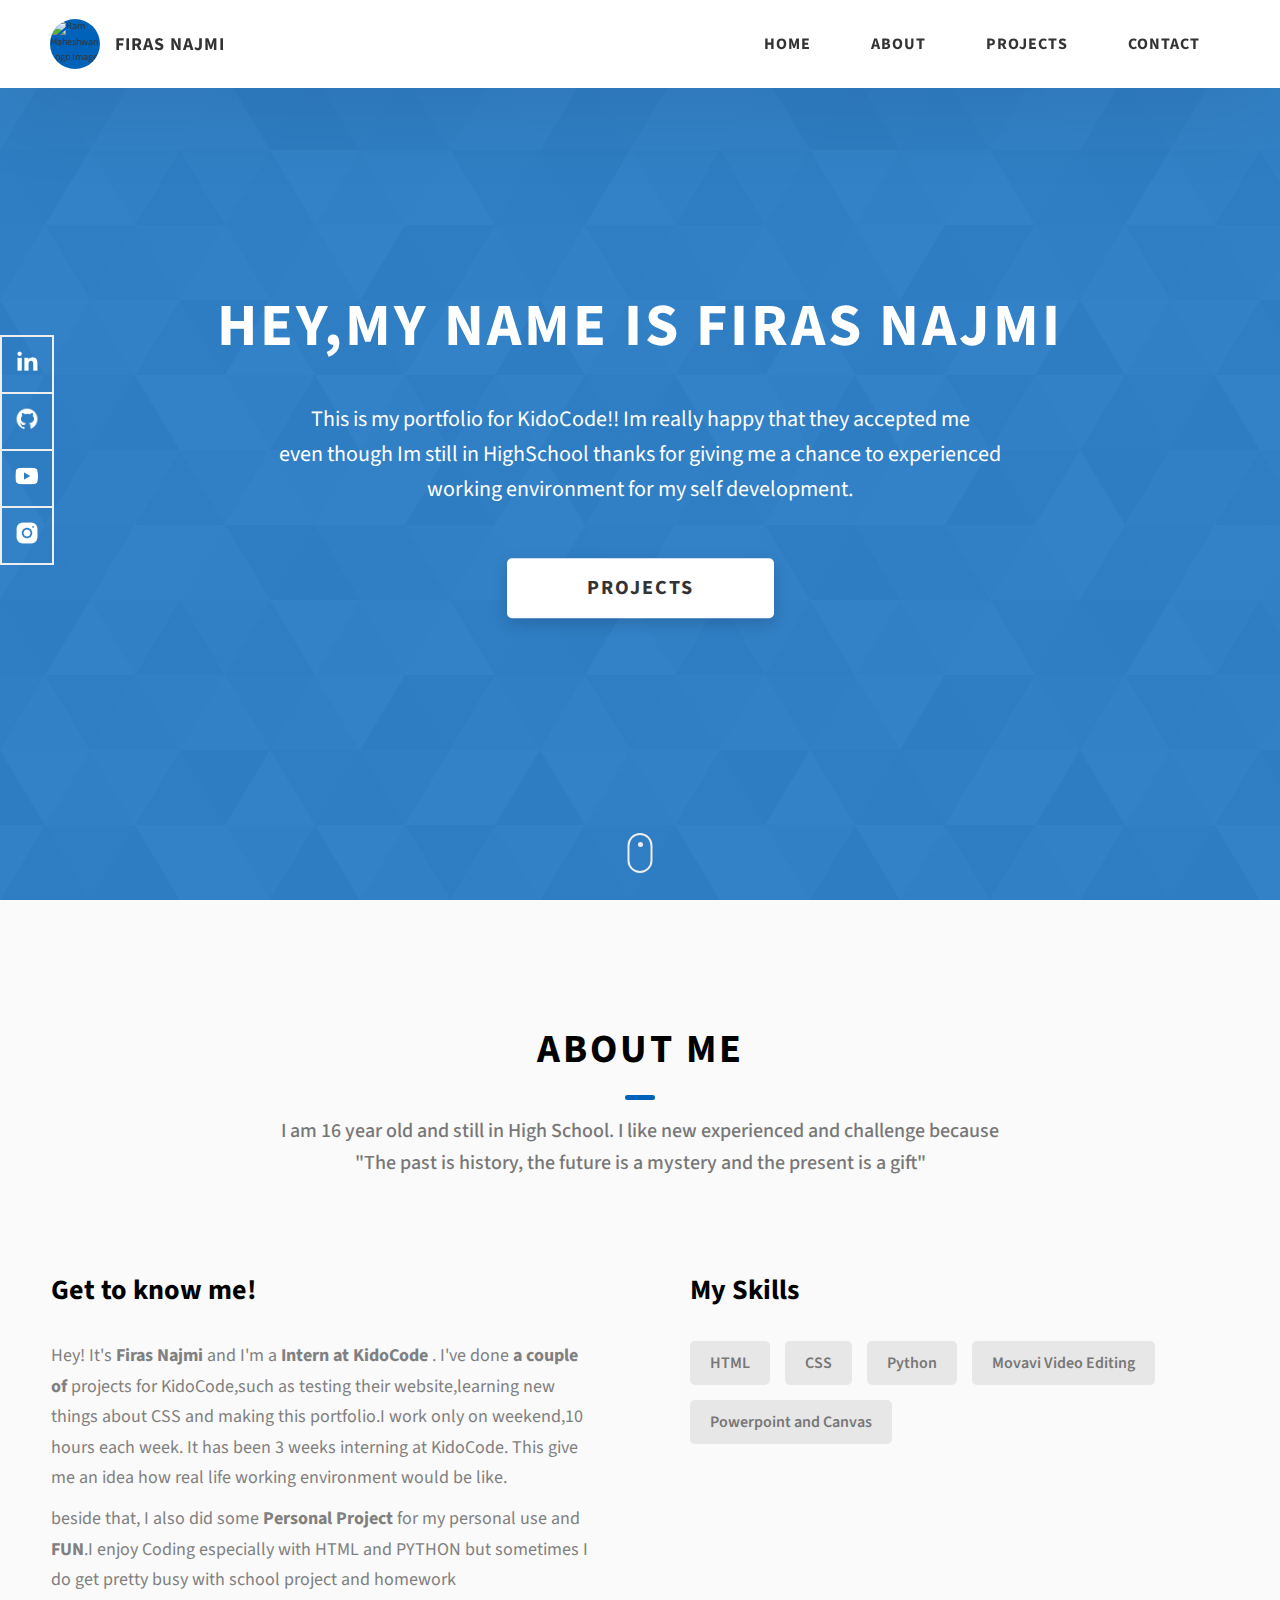
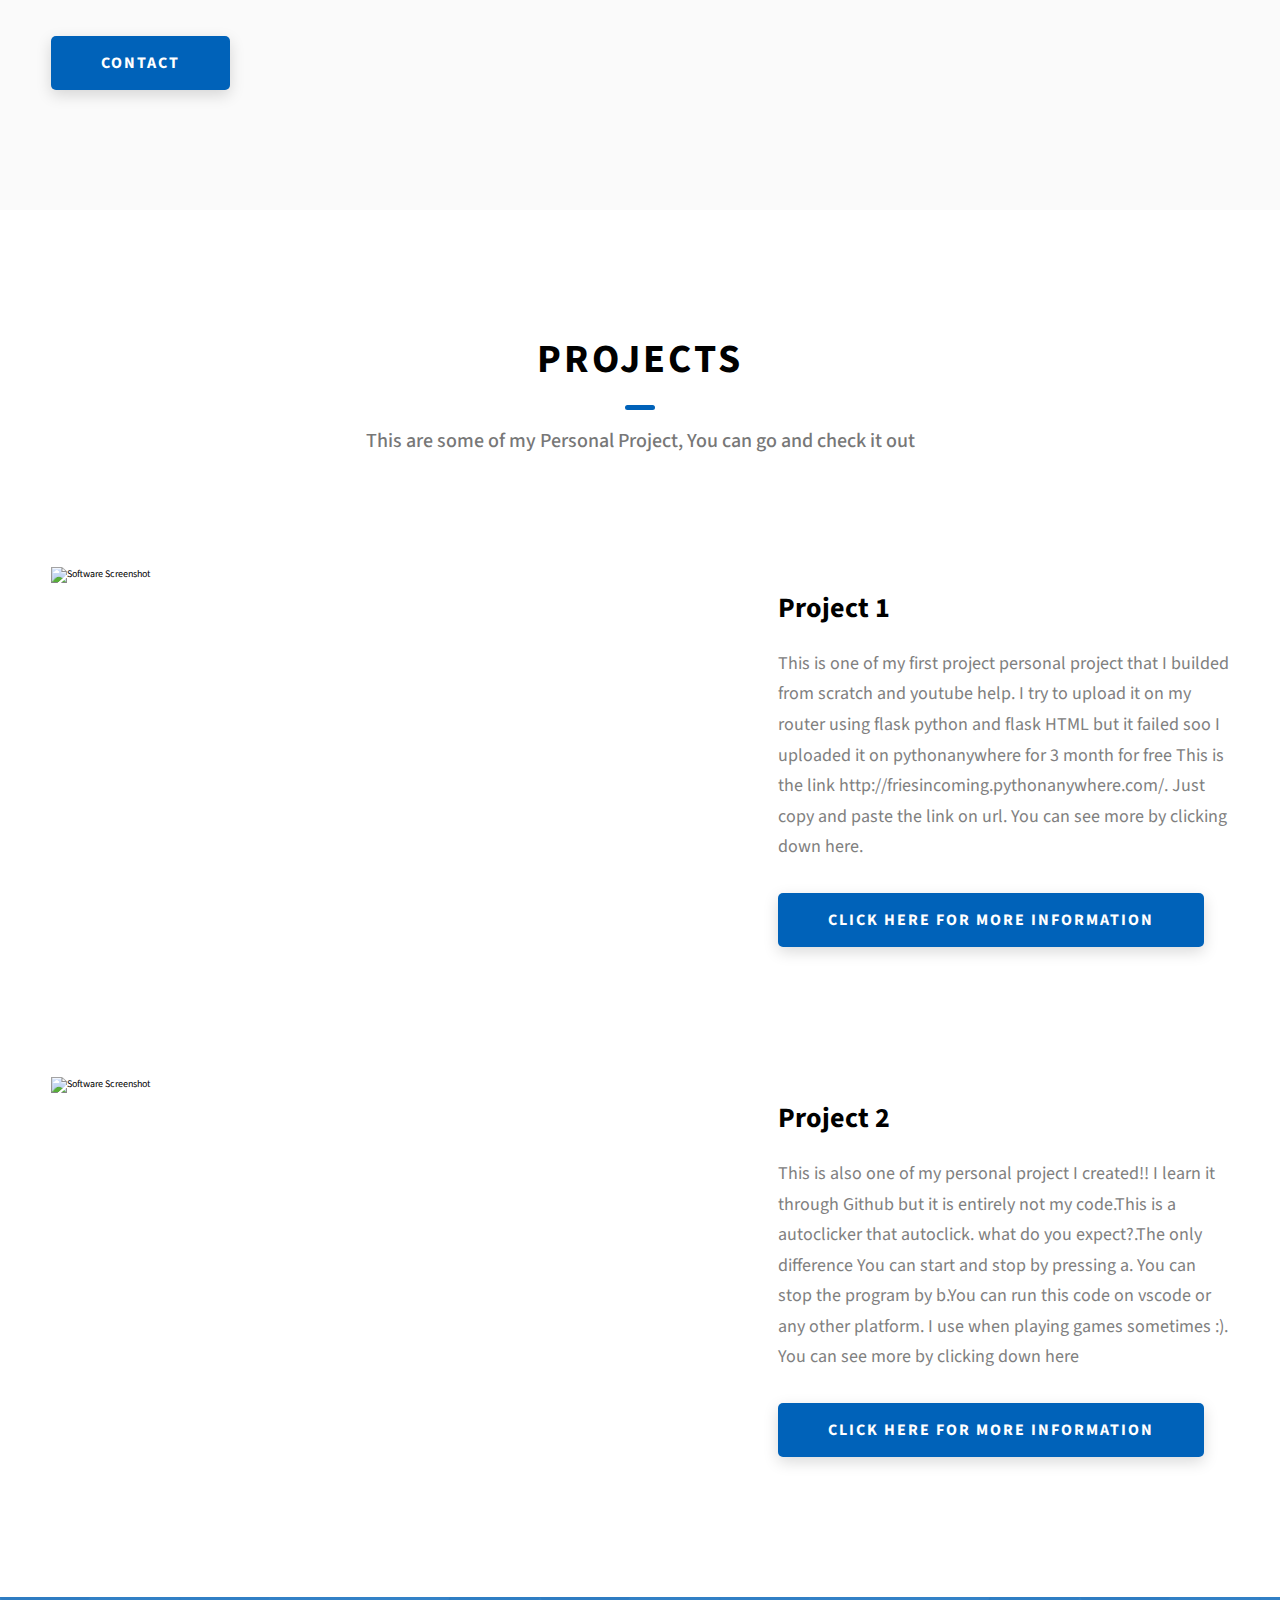
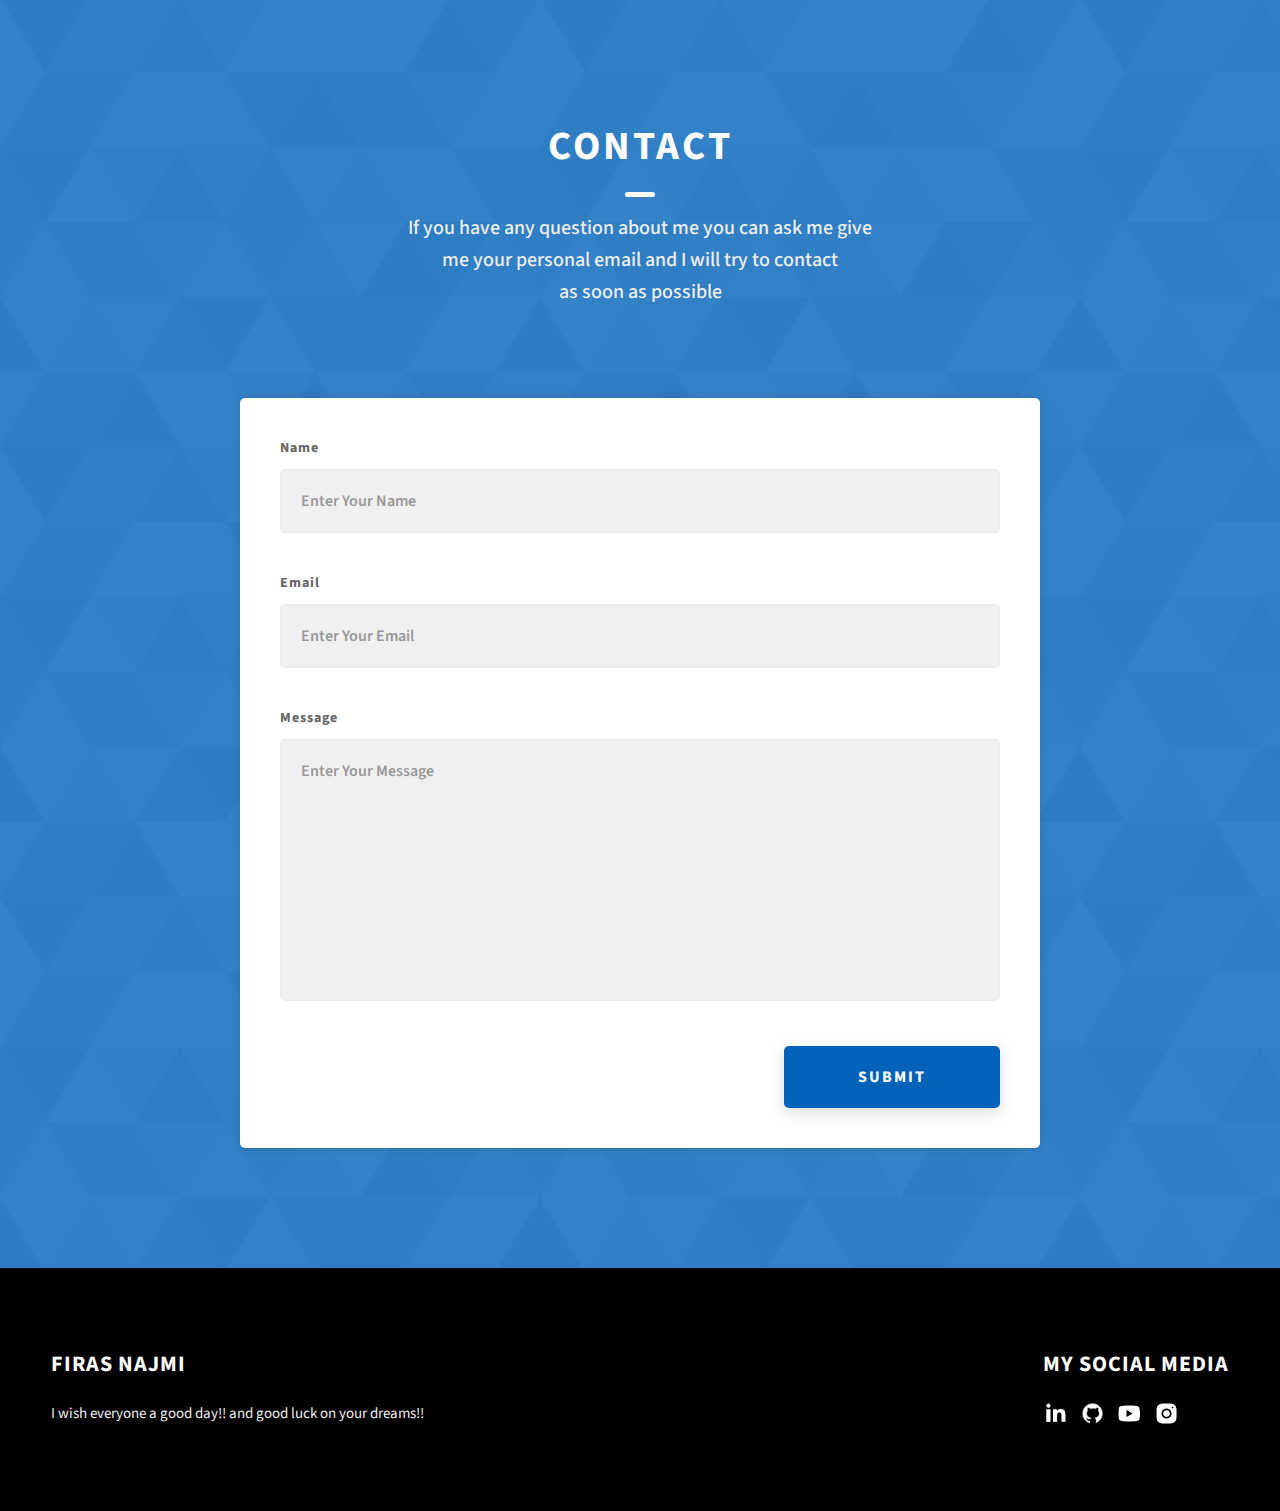
==== index.html @ e11fc333 "first commit" ====
<!DOCTYPE html>
<html lang="en">
  <head>
    <meta charset="UTF-8" />
    <meta name="viewport" content="width=device-width, initial-scale=1.0" />
    <meta http-equiv="X-UA-Compatible" content="ie=edge" />
    <title>Dopefolio</title>
    <meta name="description" content="Portfolio Template for Developer" />

    <link rel="stylesheet" href="css/style.css" />

    <link rel="preconnect" href="https://fonts.googleapis.com" />
    <link rel="preconnect" href="https://fonts.gstatic.com" crossorigin />
    <link
      href="https://fonts.googleapis.com/css2?family=Source+Sans+Pro:wght@400;600;700;900&display=swap"
      rel="stylesheet"
    />
  </head>
  <body>
    <header class="header">
      <div class="header__content">
        <div class="header__logo-container">
          <div class="header__logo-img-cont">
            <img
              src="../Dopefolio-main/assets/png/Firaspic2.png"
              alt="Ram Maheshwari Logo Image"
              class="header__logo-img" b
            />
          </div>
          <span class="header__logo-sub">Firas Najmi</span>
        </div>
        <div class="header__main">
          <ul class="header__links">
            <li class="header__link-wrapper">
              <a href="./index.html" class="header__link"> Home </a>
            </li>
            <li class="header__link-wrapper">
              <a href="./index.html#about" class="header__link">About </a>
            </li>
            <li class="header__link-wrapper">
              <a href="./index.html#projects" class="header__link">
                Projects
              </a>
            </li>
            <li class="header__link-wrapper">
              <a href="./index.html#contact" class="header__link"> Contact </a>
            </li>
          </ul>
          <div class="header__main-ham-menu-cont">
            <img
              src="./assets/svg/ham-menu.svg"
              alt="hamburger menu"
              class="header__main-ham-menu"
            />
            <img
              src="./assets/svg/ham-menu-close.svg"
              alt="hamburger menu close"
              class="header__main-ham-menu-close d-none"
            />
          </div>
        </div>
      </div>
      <div class="header__sm-menu">
        <div class="header__sm-menu-content">
          <ul class="header__sm-menu-links">
            <li class="header__sm-menu-link">
              <a href="./index.html"> Home </a>
            </li>

            <li class="header__sm-menu-link">
              <a href="./index.html#about"> About </a>
            </li>

            <li class="header__sm-menu-link">
              <a href="./index.html#projects"> Projects </a>
            </li>

            <li class="header__sm-menu-link">
              <a href="./index.html#contact"> Contact </a>
            </li>
          </ul>
        </div>
      </div>
    </header>
    <section class="home-hero">
      <div class="home-hero__content">
        <h1 class="heading-primary">Hey,My name is Firas Najmi</h1>
        <div class="home-hero__info">
          <p class="text-primary">
            This is my portfolio for KidoCode!! Im really happy that they accepted me<br/>
            even though Im still in HighSchool thanks for giving me a chance to experienced<br/>
            working environment for my self development.
          </p>
        </div>
        <div class="home-hero__cta">
          <a href="./#projects" class="btn btn--bg">Projects</a>
        </div>
      </div>
      <div class="home-hero__socials">
        <div class="home-hero__social">
          <a href="https://www.linkedin.com/in/firas-najmi-4436bb200/" class="home-hero__social-icon-link">
            <img
              src="./assets/png/linkedin-ico.png"
              alt="icon"
              class="home-hero__social-icon"
            />
          </a>
        </div>
        <div class="home-hero__social">
          <a href="https://github.com/Fries5600" class="home-hero__social-icon-link">
            <img
              src="./assets/png/github-ico.png"
              alt="icon"
              class="home-hero__social-icon"
            />
          </a>
        </div>
        <div class="home-hero__social">
          <a href="https://www.youtube.com/channel/UCbU7lHk0guaMp0ABy9E-Gpg" class="home-hero__social-icon-link">
            <img
              src=".\assets\png\yt-ico.png"
              alt="icon"
              class="home-hero__social-icon"
            />
          </a>
        </div>
        <div class="home-hero__social">
          <a
            href="https://www.instagram.com/fi_5750/"
            class="home-hero__social-icon-link home-hero__social-icon-link--bd-none">
            <img
              src="./assets/png/insta-ico.png"
              alt="icon"
              class="home-hero__social-icon"
            />
          </a>
        </div>
      </div>
      <div class="home-hero__mouse-scroll-cont">
        <div class="mouse"></div>
      </div>
    </section>
    <section id="about" class="about sec-pad">
      <div class="main-container">
        <h2 class="heading heading-sec heading-sec__mb-med">
          <span class="heading-sec__main">About Me</span>
          <span class="heading-sec__sub">
            I am 16 year old and still in High School. I like new experienced and challenge because<br/>
            "The past is history, the future is a mystery and the present is a gift"
          </span>
        </h2>
        <div class="about__content">
          <div class="about__content-main">
            <h3 class="about__content-title">Get to know me!</h3>
            <div class="about__content-details">
              <p class="about__content-details-para">
                Hey! It's
                <strong>Firas Najmi</strong>
                and I'm a <strong>Intern at KidoCode</strong> . I've done
                <strong> a couple of </strong>
                projects for KidoCode,such as testing their website,learning new things about CSS
                and making this portfolio.I work only on weekend,10 hours each week. It has been 
                3 weeks interning at KidoCode. This give me an idea how real life working environment
                would be like.
              </p>
              <p class="about__content-details-para">
                beside that, I also did some <strong>Personal Project</strong>
                for my personal use and <strong>FUN</strong>.I enjoy Coding especially with HTML and PYTHON
                but sometimes I do get pretty busy with school project and homework
              </p>
            </div>
            <a href="./#contact" class="btn btn--med btn--theme dynamicBgClr"
              >Contact</a
            >
          </div>
          <div class="about__content-skills">
            <h3 class="about__content-title">My Skills</h3>
            <div class="skills">
              <div class="skills__skill">HTML</div>
              <div class="skills__skill">CSS</div>
              <div class="skills__skill">Python</div>
              <div class="skills__skill">Movavi Video Editing</div>
              <div class="skills__skill">Powerpoint and Canvas</div>
            </div>
          </div>
        </div>
      </div>
    </section>
    <section id="projects" class="projects sec-pad">
      <div class="main-container">
        <h2 class="heading heading-sec heading-sec__mb-bg">
          <span class="heading-sec__main">Projects</span>
          <span class="heading-sec__sub">
            This are some of my Personal Project, You can go and check it out
          </span>
        </h2>

        <div class="projects__content">
          <div class="projects__row">
            <div class="projects1__row-img-cont">
              <img
                src="../Dopefolio-main/assets/jpeg/project2-mockup-example.jpeg"
                alt="Software Screenshot"
                class="projects__row-img"
                loading="lazy"
              />
            </div>
            <div class="projects__row-content">
              <h3 class="projects__row-content-title">Project 1</h3>
              <p class="projects__row-content-desc">
                This is one of my first project personal project that I builded from 
                scratch and youtube help. I try to upload it on my router using flask python
                and flask HTML but it failed soo I uploaded it on pythonanywhere for 3 month for free
                This is the link http://friesincoming.pythonanywhere.com/. Just copy and paste the link on url.
                You can see more by clicking down here.
              </p>
              <a
                href="../Dopefolio-main/templates/index2.html"
                class="btn btn--med btn--theme dynamicBgClr"
                target="_blank"
                >Click here for more information</a
              >
            </div>
          </div>
          <div class="projects__row">
            <div class="projects__row-img-cont">
              <img
                src="../Dopefolio-main/assets/jpeg/project3.jpeg"
                alt="Software Screenshot"
                class="projects__row-img"
                loading="lazy"
              />
            </div>
            <div class="projects__row-content">
              <h3 class="projects__row-content-title">Project 2</h3>
              <p class="projects__row-content-desc">
                This is also one of my personal project I created!! I learn it through Github 
                but it is entirely not my code.This is a autoclicker that autoclick.
                what do you expect?.The only difference You can start and stop by pressing a.
                You can stop the program by b.You can run this code on vscode or any other platform. 
                I use when playing games sometimes :). You can see more by clicking down here
              </p>
              <a
                href="../Dopefolio-main/templates/index4.html"
                class="btn btn--med btn--theme dynamicBgClr"
                target="_blank"
                >Click here for more information</a>
            </div>
          </div>
            </div>
          </div>
        </div>
      </div>
    </section>
    <section id="contact" class="contact sec-pad dynamicBg">
      <div class="main-container">
        <h2 class="heading heading-sec heading-sec__mb-med">
          <span class="heading-sec__main heading-sec__main--lt">Contact</span>
          <span class="heading-sec__sub heading-sec__sub--lt">
            If you have any question about me you can ask me give<br/>
            me your personal email and I will try to contact<br/>
            as soon as possible
          </span>
        </h2>
        <div class="contact__form-container">
          <form action="#" class="contact__form">
            <div class="contact__form-field">
              <label class="contact__form-label" for="name">Name</label>
              <input
                required
                placeholder="Enter Your Name"
                type="text"
                class="contact__form-input"
                name="name"
                id="name"
              />
            </div>
            <div class="contact__form-field">
              <label class="contact__form-label" for="email">Email</label>
              <input
                required
                placeholder="Enter Your Email"
                type="text"
                class="contact__form-input"
                name="email"
                id="email"
              />
            </div>
            <div class="contact__form-field">
              <label class="contact__form-label" for="message">Message</label>
              <textarea
                required
                cols="30"
                rows="10"
                class="contact__form-input"
                placeholder="Enter Your Message"
                name="message"
                id="message"
              ></textarea>
            </div>
            <button type="submit" class="btn btn--theme contact__btn">
              Submit
            </button>
          </form>
        </div>
      </div>
    </section>
    <footer class="main-footer">
      <div class="main-container">
        <div class="main-footer__upper">
          <div class="main-footer__row main-footer__row-1">
            <h2 class="heading heading-sm main-footer__heading-sm">
              <span>My Social Media</span>
            </h2>
            <div class="main-footer__social-cont">
              <a target="_blank" rel="noreferrer" href="https://www.linkedin.com/in/firas-najmi-4436bb200/">
                <img
                  class="main-footer__icon"
                  src="./assets/png/linkedin-ico.png"
                  alt="icon"
                />
              </a>
              <a target="_blank" rel="noreferrer" href="https://github.com/Fries5600">
                <img
                  class="main-footer__icon"
                  src="./assets/png/github-ico.png"
                  alt="icon"
                />
              </a>
              <a target="_blank" rel="noreferrer" href="https://www.youtube.com/channel/UCbU7lHk0guaMp0ABy9E-Gpg">
                <img
                  class="main-footer__icon"
                  src="./assets/png/yt-ico.png"
                  alt="icon"
                />
              </a>
              <a target="_blank" rel="noreferrer" href="https://www.instagram.com/fi_5750/">
                <img
                  class="main-footer__icon main-footer__icon--mr-none"
                  src="./assets/png/insta-ico.png"
                  alt="icon"
                />
              </a>
            </div>
          </div>
          <div class="main-footer__row main-footer__row-2">
            <h4 class="heading heading-sm text-lt">Firas Najmi</h4>
            <p class="main-footer__short-desc">
              I wish everyone a good day!! and good luck on your dreams!!
            </p>
          </div>
        </div>
      </div>
    </footer>
    <script src="./index.js"></script>
  </body>
</html>
---- css/style.css ----
/*
0 - 600px:      Phone
600 - 900px:    Tablet portrait
900 - 1200px:   Tablet landscape
[1200 - 1800] is where our normal styles apply
1800px + :      Big desktop
$breakpoint arguement choices:
- phone
- tab-port
- tab-land
- big-desktop

Inside media queries 1em is always 16px i.e 1em = 16px at every screen size only inside media queries
*/
*,
*::after,
*::before {
  margin: 0;
  padding: 0;
  box-sizing: inherit;
  font-family: inherit; }

html {
  font-size: 62.5%;
  scroll-behavior: smooth; }
  @media only screen and (max-width: 75em) {
    html {
      font-size: 59%; } }
  @media only screen and (max-width: 56.25em) {
    html {
      font-size: 56%; } }
  @media only screen and (min-width: 112.5em) {
    html {
      font-size: 65%; } }

body {
  box-sizing: border-box;
  position: relative;
  line-height: 1.5;
  font-family: sans-serif;
  overflow-x: hidden;
  overflow-y: scroll;
  font-family: 'Source Sans Pro', sans-serif; }

a {
  text-decoration: none;
  color: inherit; }

li {
  list-style: none; }

input:focus,
button:focus,
a:focus,
textarea:focus {
  outline: none; }

button {
  border: none;
  cursor: pointer; }

textarea {
  resize: none; }

.heading-primary {
  font-size: 6rem;
  text-transform: uppercase;
  letter-spacing: 3px;
  text-align: center; }
  @media only screen and (max-width: 37.5em) {
    .heading-primary {
      font-size: 4.5rem; } }

.heading-sec__mb-bg {
  margin-bottom: 11rem; }
  @media only screen and (max-width: 56.25em) {
    .heading-sec__mb-bg {
      margin-bottom: 8rem; } }

.heading-sec__mb-med {
  margin-bottom: 9rem; }
  @media only screen and (max-width: 56.25em) {
    .heading-sec__mb-med {
      margin-bottom: 8rem; } }

.heading-sec__main {
  display: block;
  font-size: 4rem;
  text-transform: uppercase;
  letter-spacing: 1px;
  letter-spacing: 3px;
  text-align: center;
  margin-bottom: 3.5rem;
  position: relative; }
  .heading-sec__main--lt {
    color: #fff; }
    .heading-sec__main--lt::after {
      content: '';
      background: #fff !important; }
  .heading-sec__main::after {
    content: '';
    position: absolute;
    top: calc(100% + 1.5rem);
    height: 5px;
    width: 3rem;
    background: #0062b9;
    left: 50%;
    transform: translateX(-50%);
    border-radius: 5px; }
    @media only screen and (max-width: 37.5em) {
      .heading-sec__main::after {
        top: calc(100% + 1.2rem); } }

.heading-sec__sub {
  display: block;
  text-align: center;
  color: #777;
  font-size: 2rem;
  font-weight: 500;
  max-width: 80rem;
  margin: auto;
  line-height: 1.6; }
  @media only screen and (max-width: 37.5em) {
    .heading-sec__sub {
      font-size: 1.8rem; } }
  .heading-sec__sub--lt {
    color: #eee; }

.heading-sm {
  font-size: 2.2rem;
  text-transform: uppercase;
  letter-spacing: 1px; }

.main-container {
  max-width: 120rem;
  margin: auto;
  width: 92%; }

.btn {
  background: #fff;
  color: #333;
  text-transform: uppercase;
  letter-spacing: 2px;
  display: inline-block;
  font-weight: 700;
  border-radius: 5px;
  box-shadow: 0 5px 15px 0 rgba(0, 0, 0, 0.15);
  transition: transform .3s; }
  .btn:hover {
    transform: translateY(-3px); }
  .btn--bg {
    padding: 1.5rem 8rem;
    font-size: 2rem; }
  .btn--med {
    padding: 1.5rem 5rem;
    font-size: 1.6rem; }
  .btn--theme {
    background: #0062b9;
    color: #fff; }
  .btn--theme-inv {
    color: #0062b9;
    background: #fff;
    border: 2px solid #0062b9;
    box-shadow: none;
    padding: calc(1.5rem - 2px) calc(5rem - 2px); }

.sec-pad {
  padding: 12rem 0; }
  @media only screen and (max-width: 56.25em) {
    .sec-pad {
      padding: 8rem 0; } }

.text-primary {
  color: #fff;
  font-size: 2.2rem;
  text-align: center;
  width: 100%;
  line-height: 1.6; }
  @media only screen and (max-width: 37.5em) {
    .text-primary {
      font-size: 2rem; } }

.d-none {
  display: none; }

.home-hero {
  color: #fff;
  background: linear-gradient(to right, rgba(0, 98, 185, 0.8), rgba(0, 98, 185, 0.8)), url(../../assets/svg/common-bg.svg);
  background-position: center;
  height: 100vh;
  min-height: 80rem;
  max-height: 120rem;
  position: relative; }
  @media only screen and (max-width: 37.5em) {
    .home-hero {
      height: unset;
      min-height: unset; } }
  .home-hero__socials {
    position: absolute;
    top: 50%;
    border: 2px solid #eee;
    border-left: 2px solid #eee;
    transform: translateY(-50%); }
    @media only screen and (max-width: 56.25em) {
      .home-hero__socials {
        display: none; } }
  .home-hero__mouse-scroll-cont {
    position: absolute;
    bottom: 3%;
    left: 50%;
    transform: translateX(-50%); }
    @media only screen and (max-width: 37.5em) {
      .home-hero__mouse-scroll-cont {
        display: none; } }
  .home-hero__social {
    width: 5rem; }
  .home-hero__social-icon-link {
    width: 100%;
    display: block;
    padding: 1.2rem;
    border-bottom: 2px solid #eee;
    transition: background .3s; }
    .home-hero__social-icon-link:hover {
      background: rgba(255, 255, 255, 0.1); }
    .home-hero__social-icon-link--bd-none {
      border-bottom: 0; }
  .home-hero__social-icon {
    width: 100%; }
  .home-hero__content {
    position: absolute;
    top: 50%;
    left: 50%;
    transform: translate(-50%, -50%);
    max-width: 90rem;
    width: 92%; }
    @media only screen and (max-width: 37.5em) {
      .home-hero__content {
        padding: 19rem 0 13rem 0;
        margin: auto;
        position: static;
        transform: translate(0, 0); } }
  .home-hero__info {
    margin: 3rem auto 0 auto;
    max-width: 80rem; }
  .home-hero__cta {
    margin-top: 5rem;
    text-align: center; }

.about {
  background: #fafafa; }
  .about__content {
    display: grid;
    grid-template-columns: 1fr 1fr;
    grid-gap: 10rem; }
    @media only screen and (max-width: 56.25em) {
      .about__content {
        grid-template-columns: 1fr;
        grid-gap: 8rem; } }
    .about__content-title {
      font-weight: 700;
      font-size: 2.8rem;
      margin-bottom: 3rem; }
      @media only screen and (max-width: 37.5em) {
        .about__content-title {
          font-size: 2.4rem; } }
    .about__content-details-para {
      font-size: 1.8rem;
      color: grey;
      max-width: 60rem;
      line-height: 1.7;
      margin-bottom: 1rem; }
      .about__content-details-para--hl {
        font-weight: 700;
        margin: 0 3px; }
      .about__content-details-para:last-child {
        margin-bottom: 4rem; }

.projects__row {
  display: grid;
  grid-template-columns: 1.5fr 1fr;
  grid-gap: 5rem;
  margin-bottom: 11rem; }
  @media only screen and (max-width: 56.25em) {
    .projects__row {
      grid-template-columns: 1fr;
      grid-gap: 2rem;
      margin-bottom: 8rem; } }
  @media only screen and (max-width: 56.25em) {
    .projects__row {
      text-align: center; } }
  .projects__row:last-child {
    margin-bottom: 0; }
  .projects__row-img-cont {
    overflow: hidden; }
  .projects1__row-img-cont {
    overflow: hidden; }
  .projects__row-img {
    width: 100%;
    display: block;
    object-fit: cover; }
  .projects__row-content {
    padding: 2rem 0;
    display: flex;
    justify-content: center;
    flex-direction: column;
    align-items: flex-start; }
    @media only screen and (max-width: 56.25em) {
      .projects__row-content {
        align-items: center; } }
    .projects__row-content-title {
      font-weight: 700;
      font-size: 2.8rem;
      margin-bottom: 2rem; }
      @media only screen and (max-width: 37.5em) {
        .projects__row-content-title {
          font-size: 2.4rem; } }
    .projects__row-content-desc {
      font-size: 1.8rem;
      color: grey;
      max-width: 60rem;
      line-height: 1.7;
      margin-bottom: 3rem; }
      @media only screen and (max-width: 37.5em) {
        .projects__row-content-desc {
          font-size: 1.7rem; } }

.contact {
  background: linear-gradient(to right, rgba(0, 98, 185, 0.8), rgba(0, 98, 185, 0.8)), url(../../assets/svg/common-bg.svg);
  background-size: cover;
  background-position: center; }
  .contact__form-container {
    box-shadow: 0 0 10px rgba(0, 0, 0, 0.1);
    background: white;
    padding: 4rem;
    margin-top: 6rem;
    max-width: 80rem;
    text-align: right;
    width: 95%;
    border-radius: 5px;
    margin: 5rem auto 0 auto; }
    @media only screen and (max-width: 37.5em) {
      .contact__form-container {
        padding: 3rem; } }
  .contact__form-field {
    margin-bottom: 4rem; }
    @media only screen and (max-width: 37.5em) {
      .contact__form-field {
        margin-bottom: 3rem; } }
  .contact__form-label {
    color: #666;
    font-size: 1.4rem;
    letter-spacing: 1px;
    font-weight: 700;
    margin-bottom: 1rem;
    display: block;
    text-align: left; }
  .contact__form-input {
    color: #333;
    padding: 2rem;
    width: 100%;
    border: 1px solid #ebebeb;
    font-size: 1.6rem;
    letter-spacing: 0px;
    background: #f0f0f0;
    border-radius: 5px;
    font-weight: 600;
    /* Code for Modern Browsers */
    /* Code for WebKit, Blink, Edge */
    /* Code for Internet Explorer 10-11 */
    /* Code for Microsoft Edge */
    /* Code for Mozilla Firefox 4 to 18 */
    /* Code for Mozilla Firefox 19+ */ }
    .contact__form-input::placeholder {
      color: #999;
      font-weight: 600;
      font-size: 1.6rem; }
    .contact__form-input::-webkit-input-placeholder {
      color: #999;
      font-weight: 600;
      font-size: 1.6rem; }
    .contact__form-input:-ms-input-placeholder {
      color: #999;
      font-weight: 600;
      font-size: 1.6rem; }
    .contact__form-input::-ms-input-placeholder {
      color: #999;
      font-weight: 600;
      font-size: 1.6rem; }
    .contact__form-input:-moz-placeholder {
      opacity: 1;
      color: #999;
      font-weight: 600;
      font-size: 1.6rem; }
    .contact__form-input::-moz-placeholder {
      opacity: 1;
      color: #999;
      font-weight: 600;
      font-size: 1.6rem; }
  .contact__btn {
    width: 30%;
    padding: 2rem 4rem;
    font-size: 1.6rem; }
    @media only screen and (max-width: 37.5em) {
      .contact__btn {
        width: 100%; } }

.project-cs-hero {
  color: #fff;
  background: linear-gradient(to right, rgba(0, 98, 185, 0.8), rgba(0, 98, 185, 0.8)), url(../../assets/svg/common-bg.svg);
  background-size: cover;
  background-position: center;
  position: relative; }
  @media only screen and (max-width: 37.5em) {
    .project-cs-hero {
      height: unset;
      min-height: unset; } }
  .project-cs-hero__content {
    padding: 25rem 0 17rem 0;
    max-width: 90rem;
    width: 92%;
    margin: auto; }
    @media only screen and (max-width: 37.5em) {
      .project-cs-hero__content {
        padding: 19rem 0 13rem 0;
        margin: auto;
        position: static;
        transform: translate(0, 0); } }
  .project-cs-hero__info {
    margin: 3rem auto 0 auto;
    max-width: 80rem; }
  .project-cs-hero__cta {
    margin-top: 5rem;
    text-align: center; }

.project-details__content {
  padding: 8rem 0;
  max-width: 90rem;
  margin: auto; }
  .project-details__content-title {
    font-weight: 700;
    font-size: 2.8rem;
    margin-bottom: 3rem; }
    @media only screen and (max-width: 37.5em) {
      .project-details__content-title {
        font-size: 2.4rem; } }

.project-details__showcase-img-cont {
  width: 100%;
  margin-bottom: 6rem; }

.project-details__showcase-img {
  width: 100%; }

.project-details__content-main {
  width: 100%;
  max-width: 70rem;
  margin: auto; }

.project-details__desc {
  margin: 0 0 7rem 0; }
  .project-details__desc-para {
    font-size: 1.8rem;
    line-height: 1.7;
    color: grey;
    margin-bottom: 2rem; }

.project-details__tools-used {
  margin: 0 0 7rem 0; }
  .project-details__tools-used-list {
    display: flex;
    flex-wrap: wrap; }
  .project-details__tools-used-item {
    padding: 1rem 2rem;
    margin-bottom: 1.5rem;
    margin-right: 1.5rem;
    font-size: 1.6rem;
    background: rgba(153, 153, 153, 0.2);
    border-radius: 5px;
    font-weight: 600;
    color: #777; }

.project-details__links {
  margin: 0 0; }
  .project-details__links-btn {
    margin-right: 2rem; }
    @media only screen and (max-width: 37.5em) {
      .project-details__links-btn {
        margin-right: 0;
        width: 70%;
        margin-bottom: 2rem;
        text-align: center; } }
    .project-details__links-btn:last-child {
      margin: 0; }
      @media only screen and (max-width: 37.5em) {
        .project-details__links-btn:last-child {
          margin: 0; } }

.header {
  position: fixed;
  width: 100%;
  z-index: 1000;
  background: #000;
  background: #fff;
  box-shadow: 0 10px 100px rgba(0, 0, 0, 0.1); }
  .header__content {
    display: flex;
    align-items: center;
    justify-content: space-between;
    padding: 1rem 5rem; }
    @media only screen and (max-width: 56.25em) {
      .header__content {
        padding: 0 2rem; } }
  .header__logo-container {
    display: flex;
    align-items: center;
    cursor: pointer;
    color: #333;
    transition: color .3s; }
    .header__logo-container:hover {
      color: #0062b9; }
  .header__logo-img-cont {
    width: 5rem;
    height: 5rem;
    border-radius: 50px;
    overflow: hidden;
    margin-right: 1.5rem;
    background: #0062b9; }
    @media only screen and (max-width: 56.25em) {
      .header__logo-img-cont {
        width: 4.5rem;
        height: 4.5rem;
        margin-right: 1.2rem; } }
  .header__logo-img {
    width: 100%;
    height: 100%;
    object-fit: cover;
    object-position: center;
    display: block; }
  .header__logo-sub {
    font-size: 1.8rem;
    text-transform: uppercase;
    font-weight: 700;
    letter-spacing: 1px; }
  .header__links {
    display: flex; }
    @media only screen and (max-width: 37.5em) {
      .header__links {
        display: none; } }
  .header__link {
    padding: 2.2rem 3rem;
    display: inline-block;
    font-size: 1.6rem;
    color: #333;
    text-transform: uppercase;
    letter-spacing: 1px;
    font-weight: 700;
    transition: color .3s; }
    .header__link:hover {
      color: #0062b9; }
    @media only screen and (max-width: 56.25em) {
      .header__link {
        padding: 3rem 1.8rem;
        font-size: 1.5rem; } }
  .header__main-ham-menu-cont {
    display: none;
    width: 3rem;
    padding: 2.2rem 0; }
    @media only screen and (max-width: 37.5em) {
      .header__main-ham-menu-cont {
        display: block; } }
  .header__main-ham-menu {
    width: 100%; }
  .header__main-ham-menu-close {
    width: 100%; }
  .header__sm-menu {
    background: #fff;
    position: absolute;
    width: 100%;
    top: 100%;
    visibility: hidden;
    opacity: 0;
    transition: all .3s;
    box-shadow: 0px 5px 5px 0px rgba(0, 0, 0, 0.1);
    -webkit-box-shadow: 0px 5px 5px 0px rgba(0, 0, 0, 0.1);
    -moz-box-shadow: 0px 5px 5px 0px rgba(0, 0, 0, 0.1); }
    .header__sm-menu--active {
      visibility: hidden;
      opacity: 0; }
      @media only screen and (max-width: 37.5em) {
        .header__sm-menu--active {
          visibility: visible;
          opacity: 1; } }
  .header__sm-menu-link a {
    display: block;
    text-decoration: none;
    padding: 2.5rem 3rem;
    font-size: 1.6rem;
    color: #333;
    text-align: right;
    border-bottom: 1px solid #eee;
    font-weight: 700;
    text-transform: uppercase;
    letter-spacing: 2px;
    transition: color .3s; }
    .header__sm-menu-link a:hover {
      color: #0062b9; }
  .header__sm-menu-link:first-child a {
    border-top: 1px solid #eee; }
  .header__sm-menu-link-last {
    border-bottom: 0; }

.main-footer {
  background: #000;
  color: #fff; }
  .main-footer__upper {
    display: flex;
    justify-content: space-between;
    padding: 8rem 0; }
    @media only screen and (max-width: 56.25em) {
      .main-footer__upper {
        padding: 6rem 0; } }
    @media only screen and (max-width: 37.5em) {
      .main-footer__upper {
        display: block; } }
  .main-footer__row-1 {
    order: 2; }
    @media only screen and (max-width: 56.25em) {
      .main-footer__row-1 {
        margin-bottom: 5rem; } }
  .main-footer__row-2 {
    width: 40%;
    order: 1;
    max-width: 50rem; }
    @media only screen and (max-width: 56.25em) {
      .main-footer__row-2 {
        width: 100%; } }
  .main-footer__short-desc {
    margin-top: 2rem;
    color: #eee;
    font-size: 1.5rem;
    line-height: 1.7; }
  .main-footer__social-cont {
    margin-top: 2rem; }
  .main-footer__icon {
    margin-right: 1rem;
    width: 2.5rem; }
    .main-footer__icon--mr-none {
      margin-right: 0; }
  .main-footer__lower {
    padding: 4rem 0;
    border-top: 1px solid #444;
    color: #eee;
    font-size: 1.2rem;
    text-align: left;
    text-align: center; }
    .main-footer__lower a {
      text-decoration: underline;
      font-weight: bold;
      margin-left: 2px; }
    @media only screen and (max-width: 56.25em) {
      .main-footer__lower {
        padding: 3.5rem 0; } }

.skills {
  display: flex;
  flex-wrap: wrap; }
  .skills__skill {
    padding: 1rem 2rem;
    margin-bottom: 1.5rem;
    margin-right: 1.5rem;
    font-size: 1.6rem;
    background: rgba(153, 153, 153, 0.2);
    border-radius: 5px;
    font-weight: 600;
    color: #777; }

.mouse {
  width: 25px;
  height: 40px;
  border: 2px solid #eee;
  border-radius: 60px;
  position: relative;
  overflow: hidden; }
  .mouse::before {
    content: '';
    width: 5px;
    height: 5px;
    position: absolute;
    top: 7px;
    left: 50%;
    transform: translateX(-50%);
    background-color: #eee;
    border-radius: 50%;
    opacity: 1;
    animation: wheel 1.3s infinite;
    -webkit-animation: wheel 1.3s infinite; }

@keyframes wheel {
  to {
    opacity: 0;
    top: 27px; } }

@-webkit-keyframes wheel {
  to {
    opacity: 0;
    top: 27px; } }
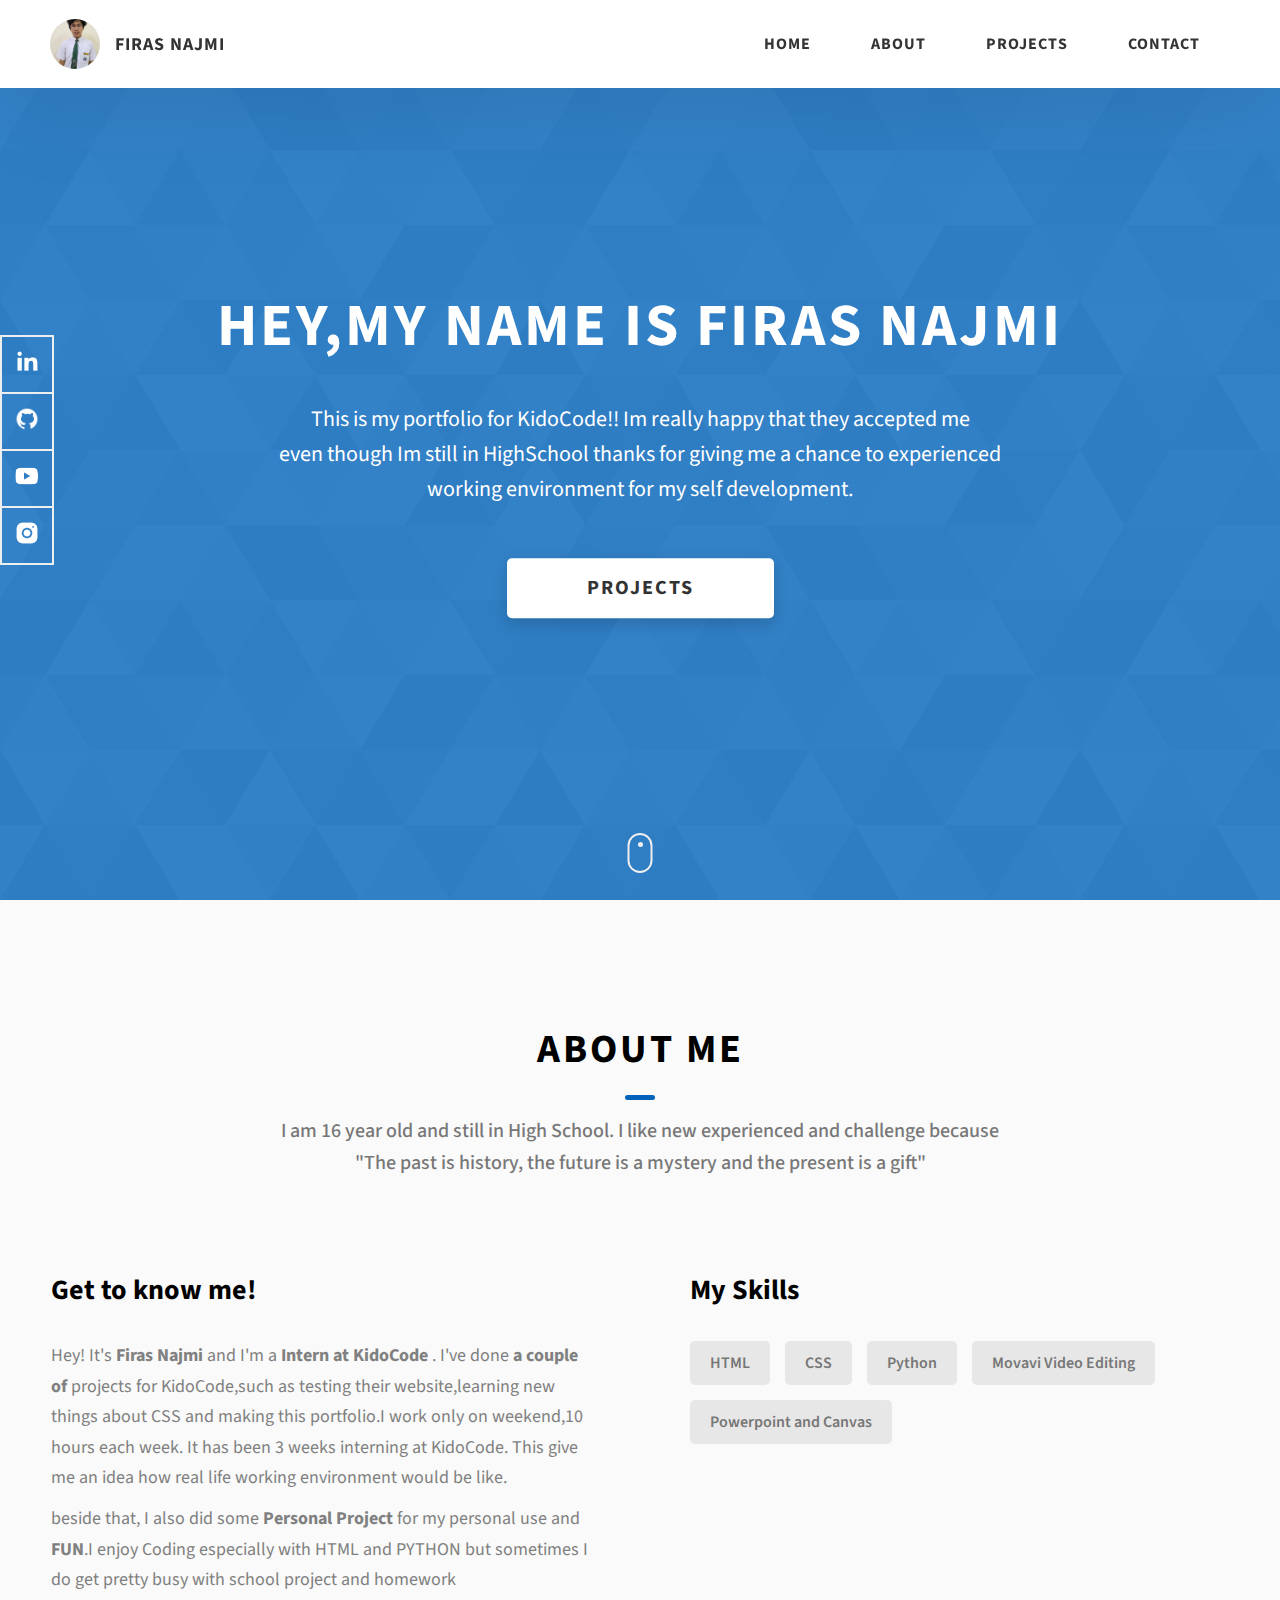
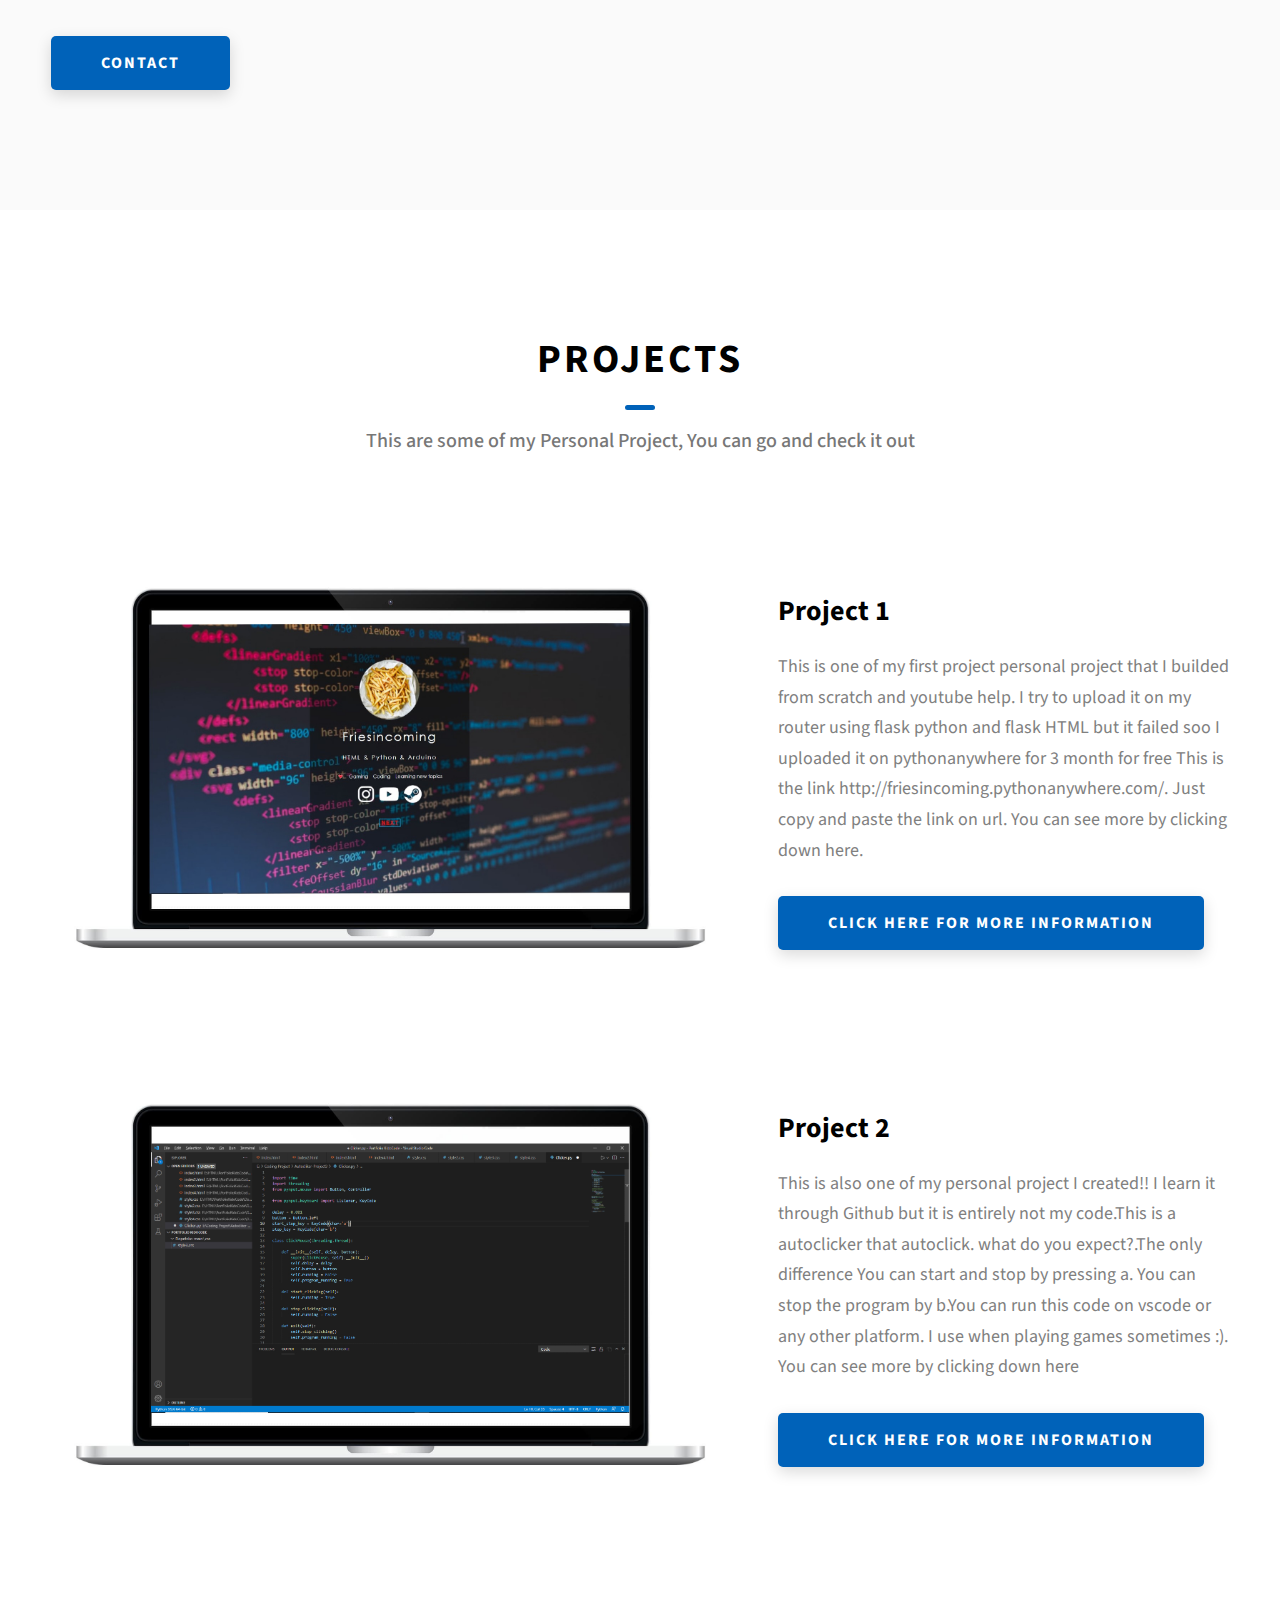
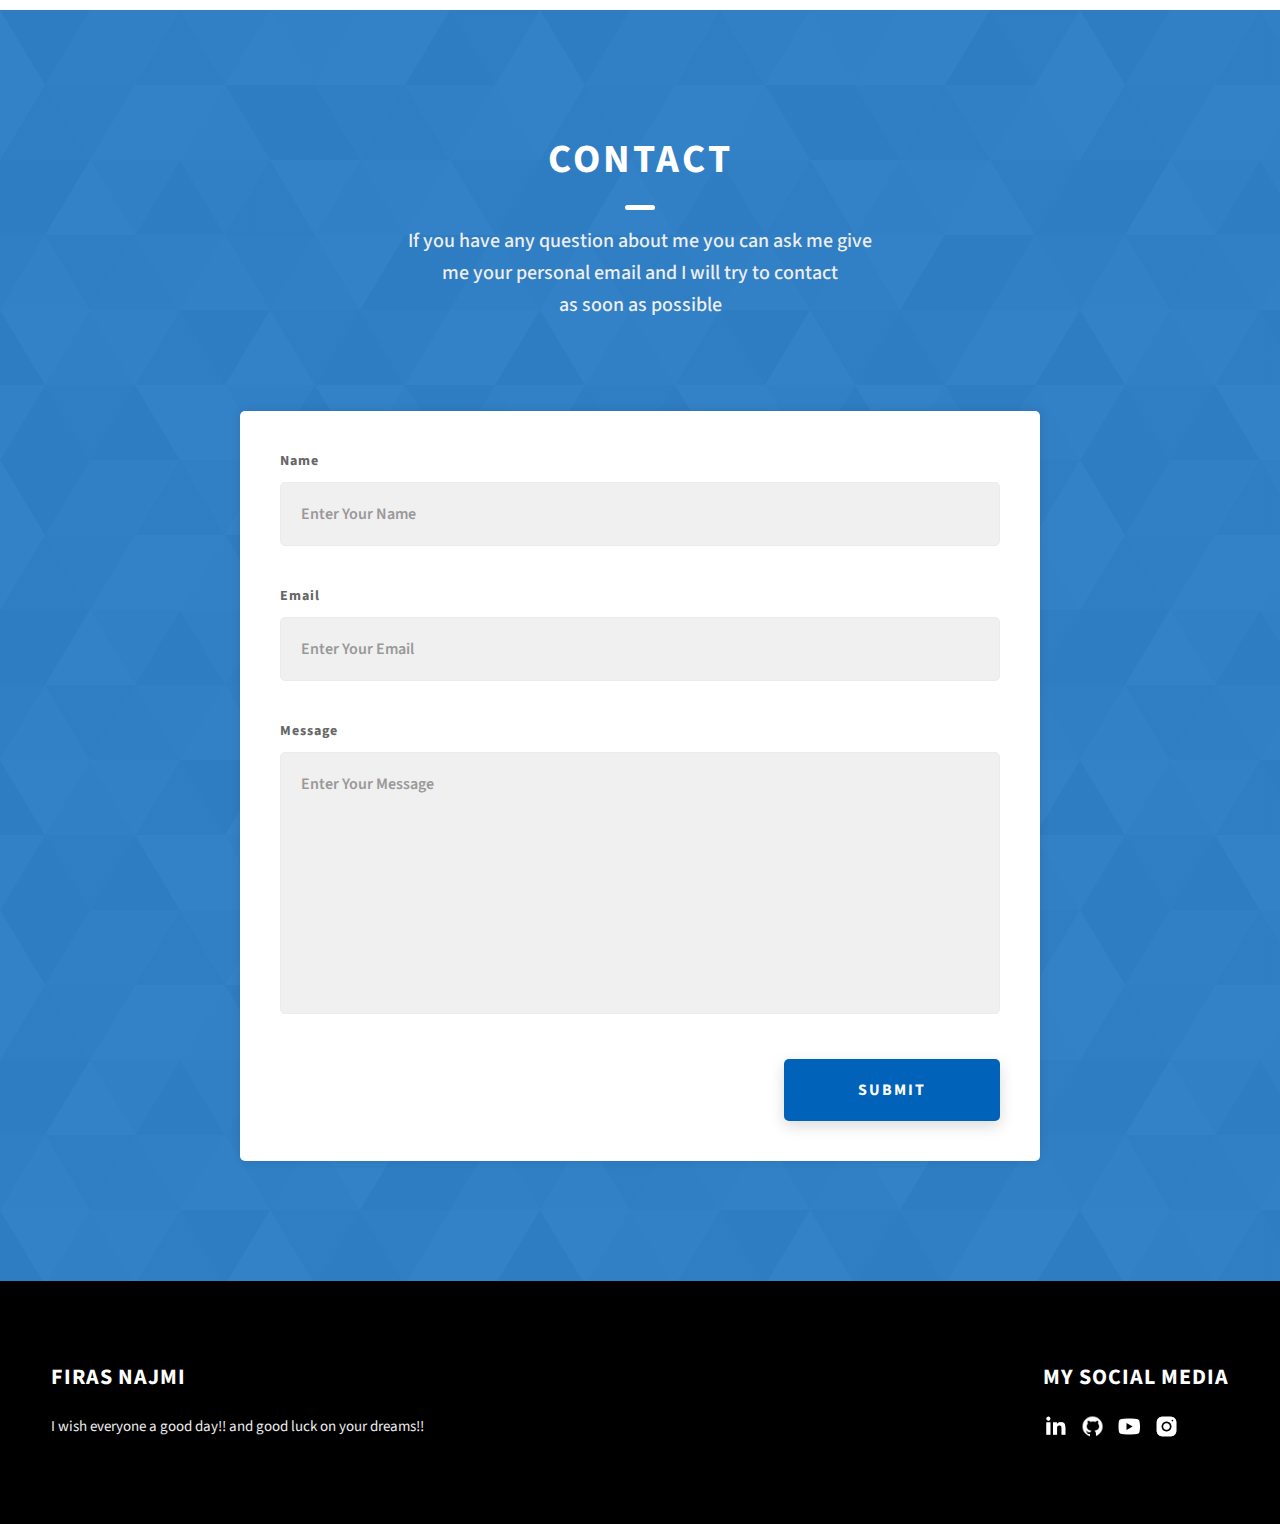
==== commit 1b84ec92: "index updated" ====
--- a/index.html
+++ b/index.html
@@ -22,7 +22,7 @@
         <div class="header__logo-container">
           <div class="header__logo-img-cont">
             <img
-              src="../Dopefolio-main/assets/png/Firaspic2.png"
+              src="./assets/png/Firaspic2.png"
               alt="Ram Maheshwari Logo Image"
               class="header__logo-img" b
             />
@@ -199,7 +199,7 @@
           <div class="projects__row">
             <div class="projects1__row-img-cont">
               <img
-                src="../Dopefolio-main/assets/jpeg/project2-mockup-example.jpeg"
+                src="./assets/jpeg/project2-mockup-example.jpeg"
                 alt="Software Screenshot"
                 class="projects__row-img"
                 loading="lazy"
@@ -215,7 +215,7 @@
                 You can see more by clicking down here.
               </p>
               <a
-                href="../Dopefolio-main/templates/index2.html"
+                href="./templates/index2.html"
                 class="btn btn--med btn--theme dynamicBgClr"
                 target="_blank"
                 >Click here for more information</a
@@ -225,7 +225,7 @@
           <div class="projects__row">
             <div class="projects__row-img-cont">
               <img
-                src="../Dopefolio-main/assets/jpeg/project3.jpeg"
+                src="./assets/jpeg/project3.jpeg"
                 alt="Software Screenshot"
                 class="projects__row-img"
                 loading="lazy"
@@ -241,7 +241,7 @@
                 I use when playing games sometimes :). You can see more by clicking down here
               </p>
               <a
-                href="../Dopefolio-main/templates/index4.html"
+                href="./templates/index4.html"
                 class="btn btn--med btn--theme dynamicBgClr"
                 target="_blank"
                 >Click here for more information</a>
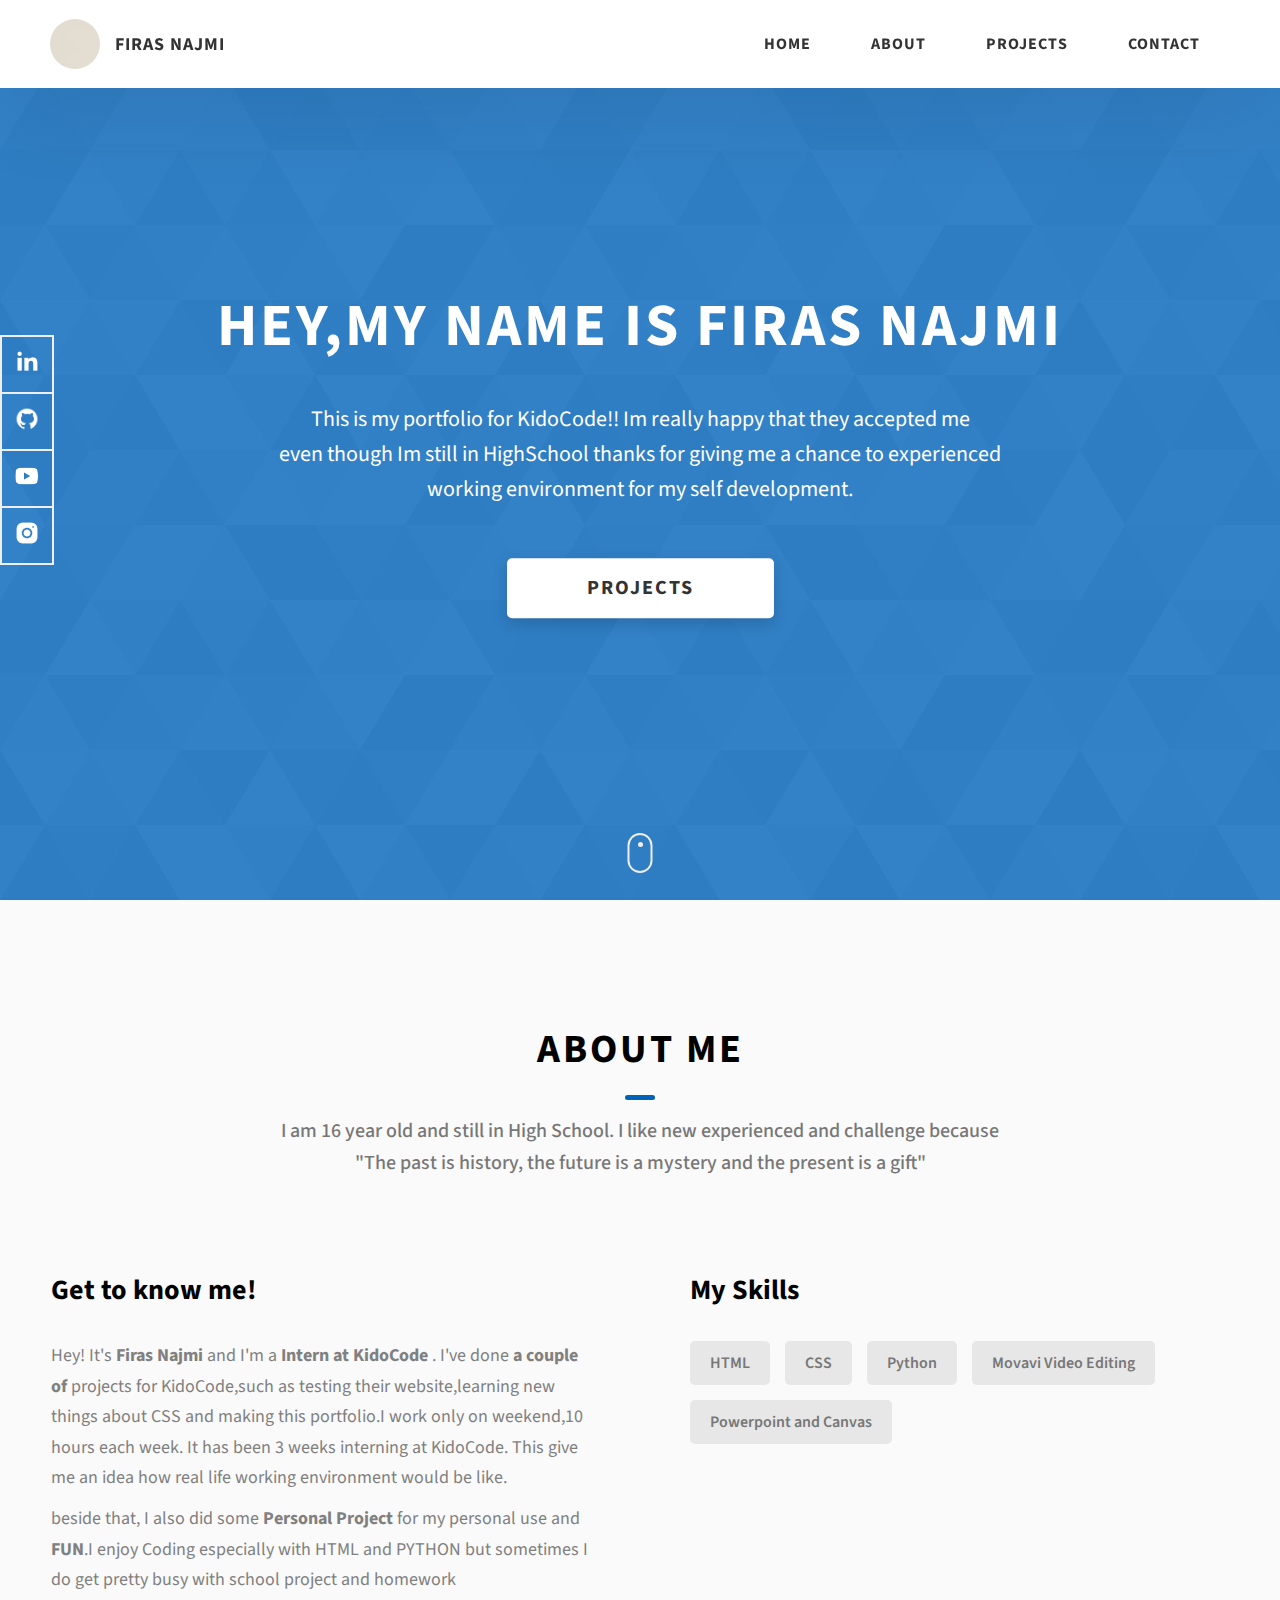
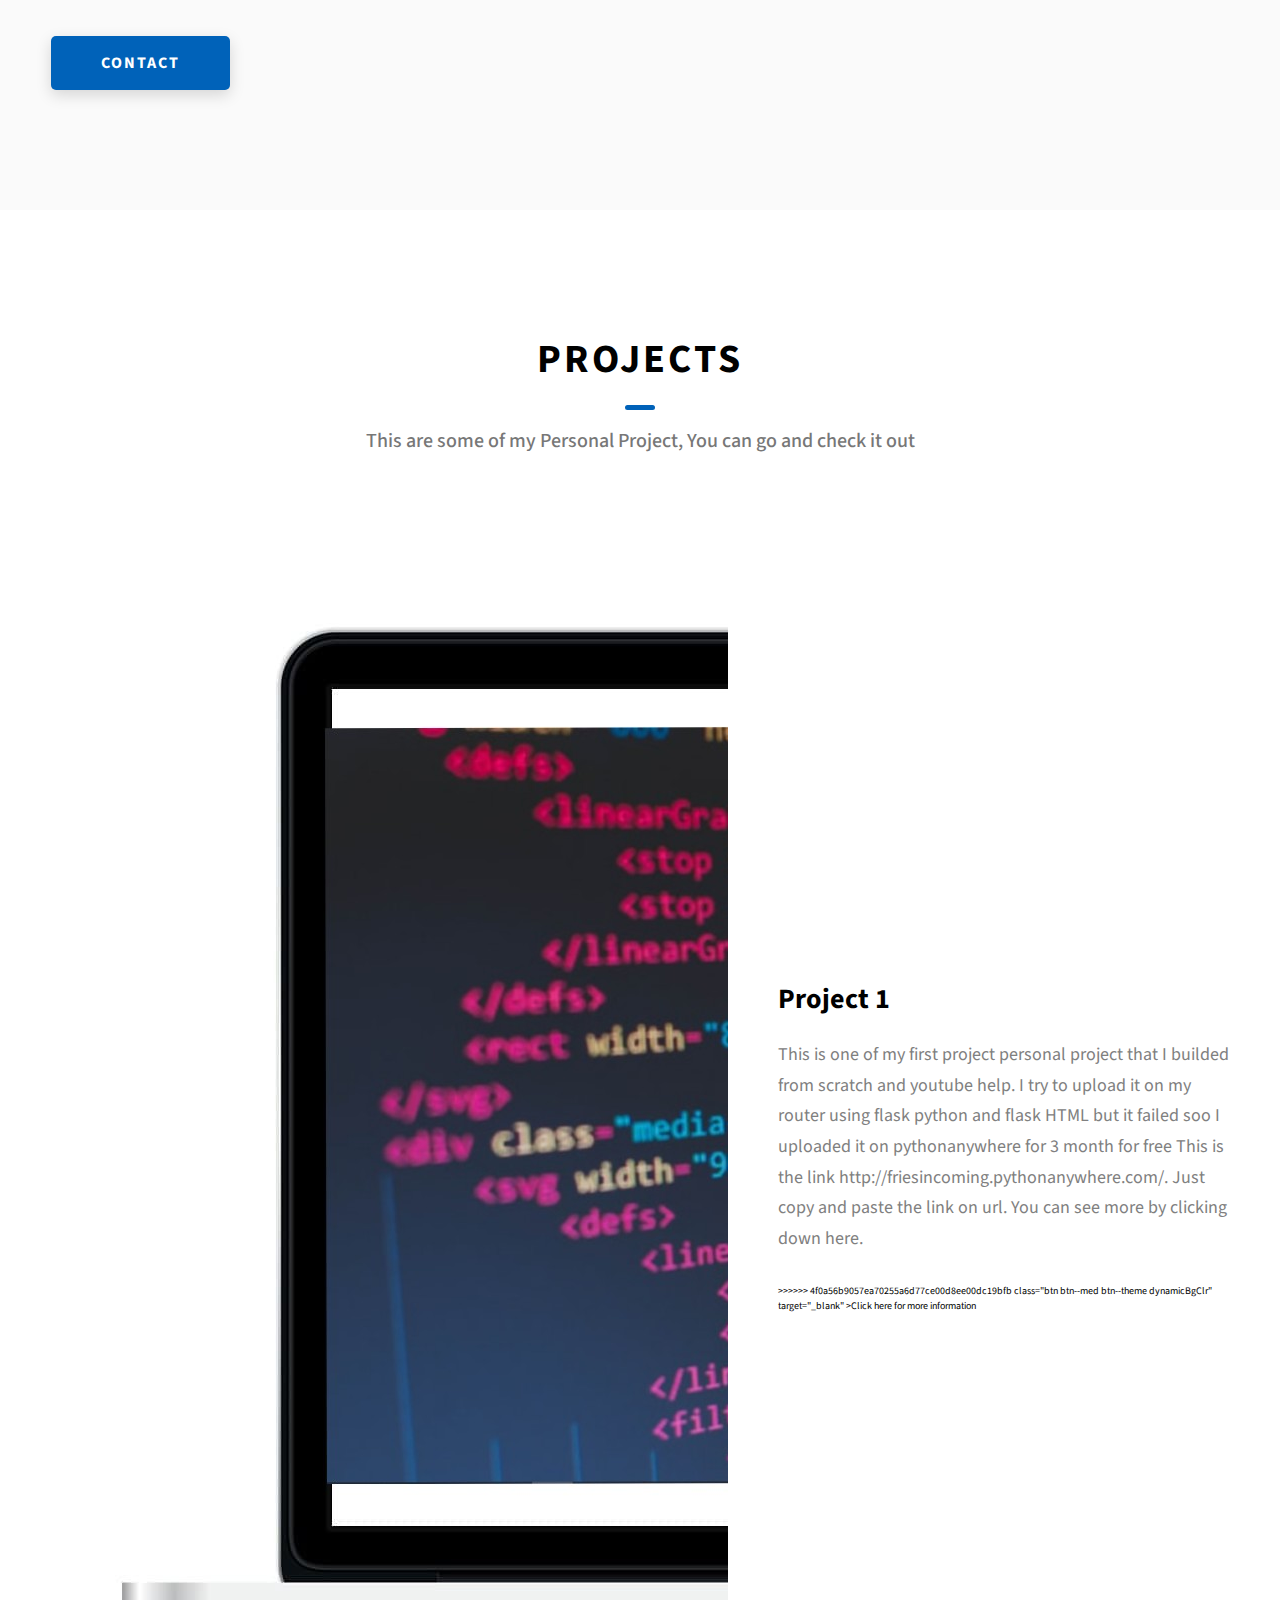
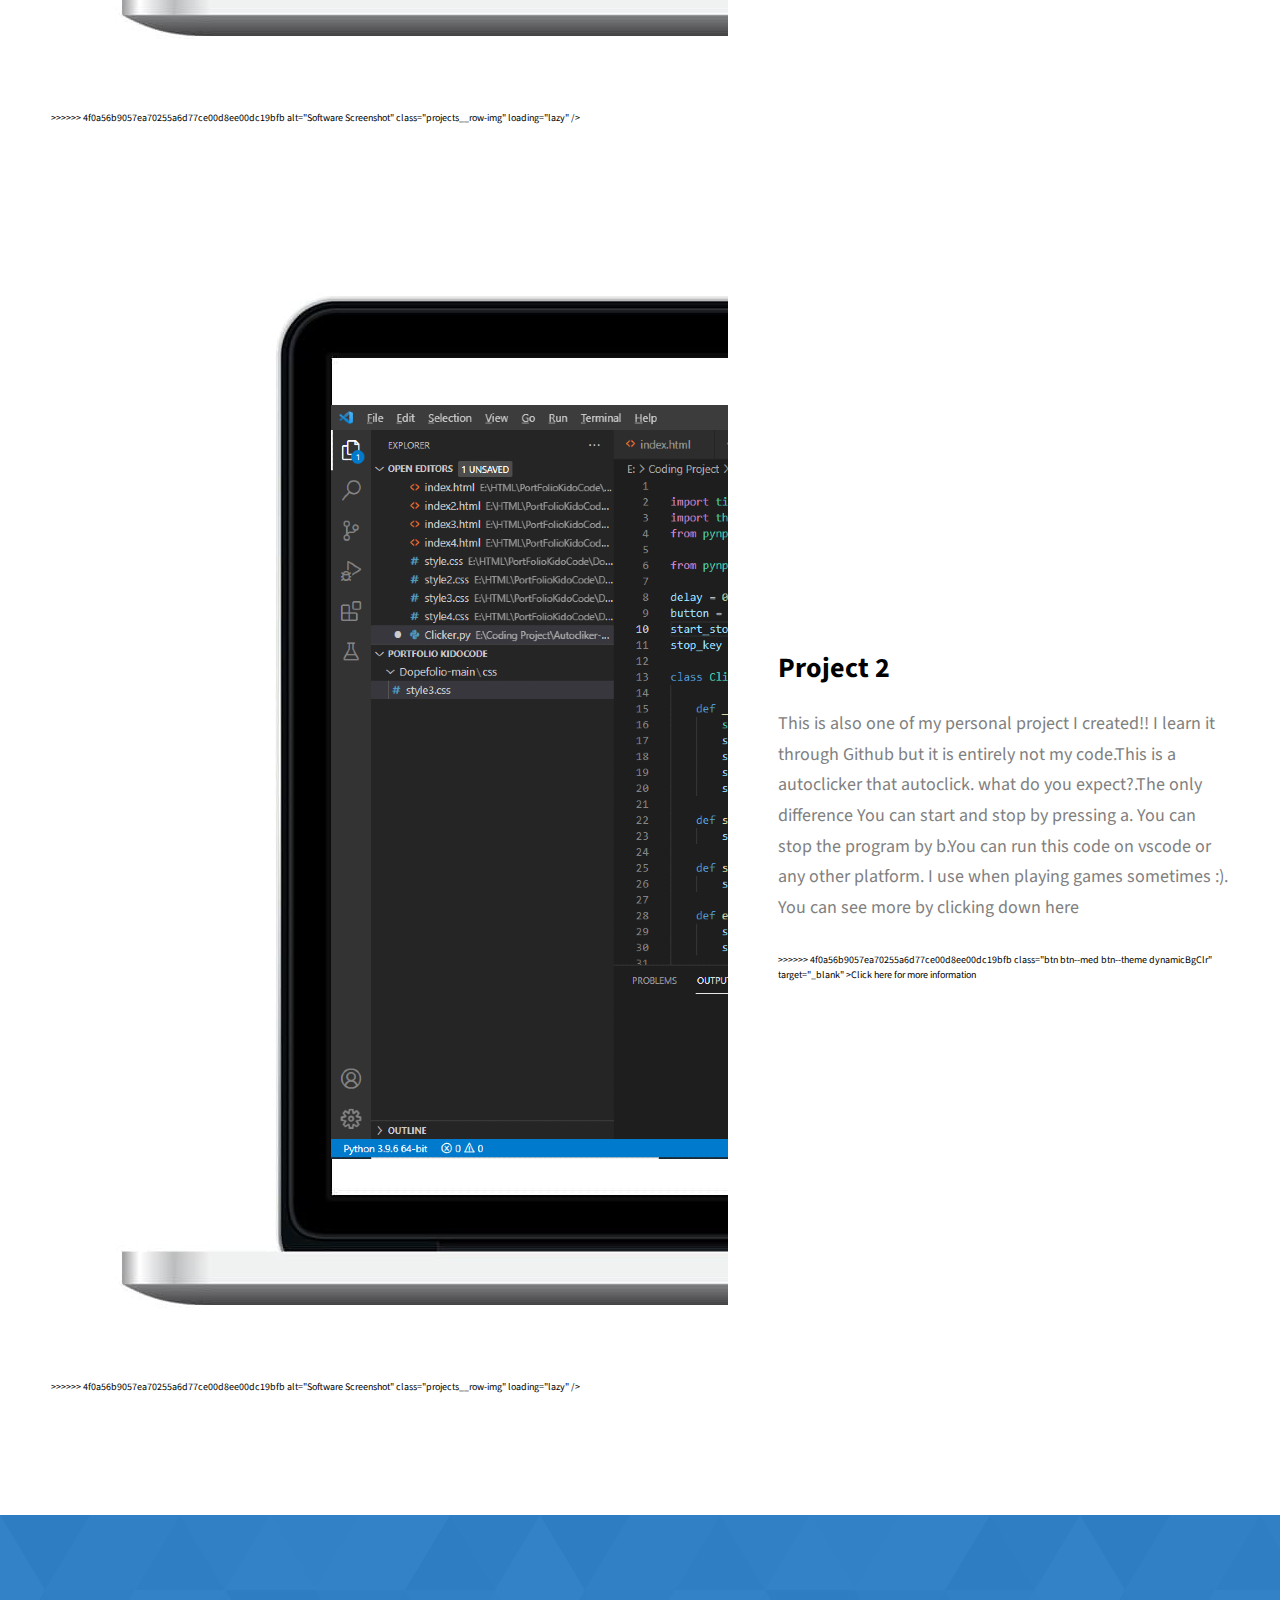
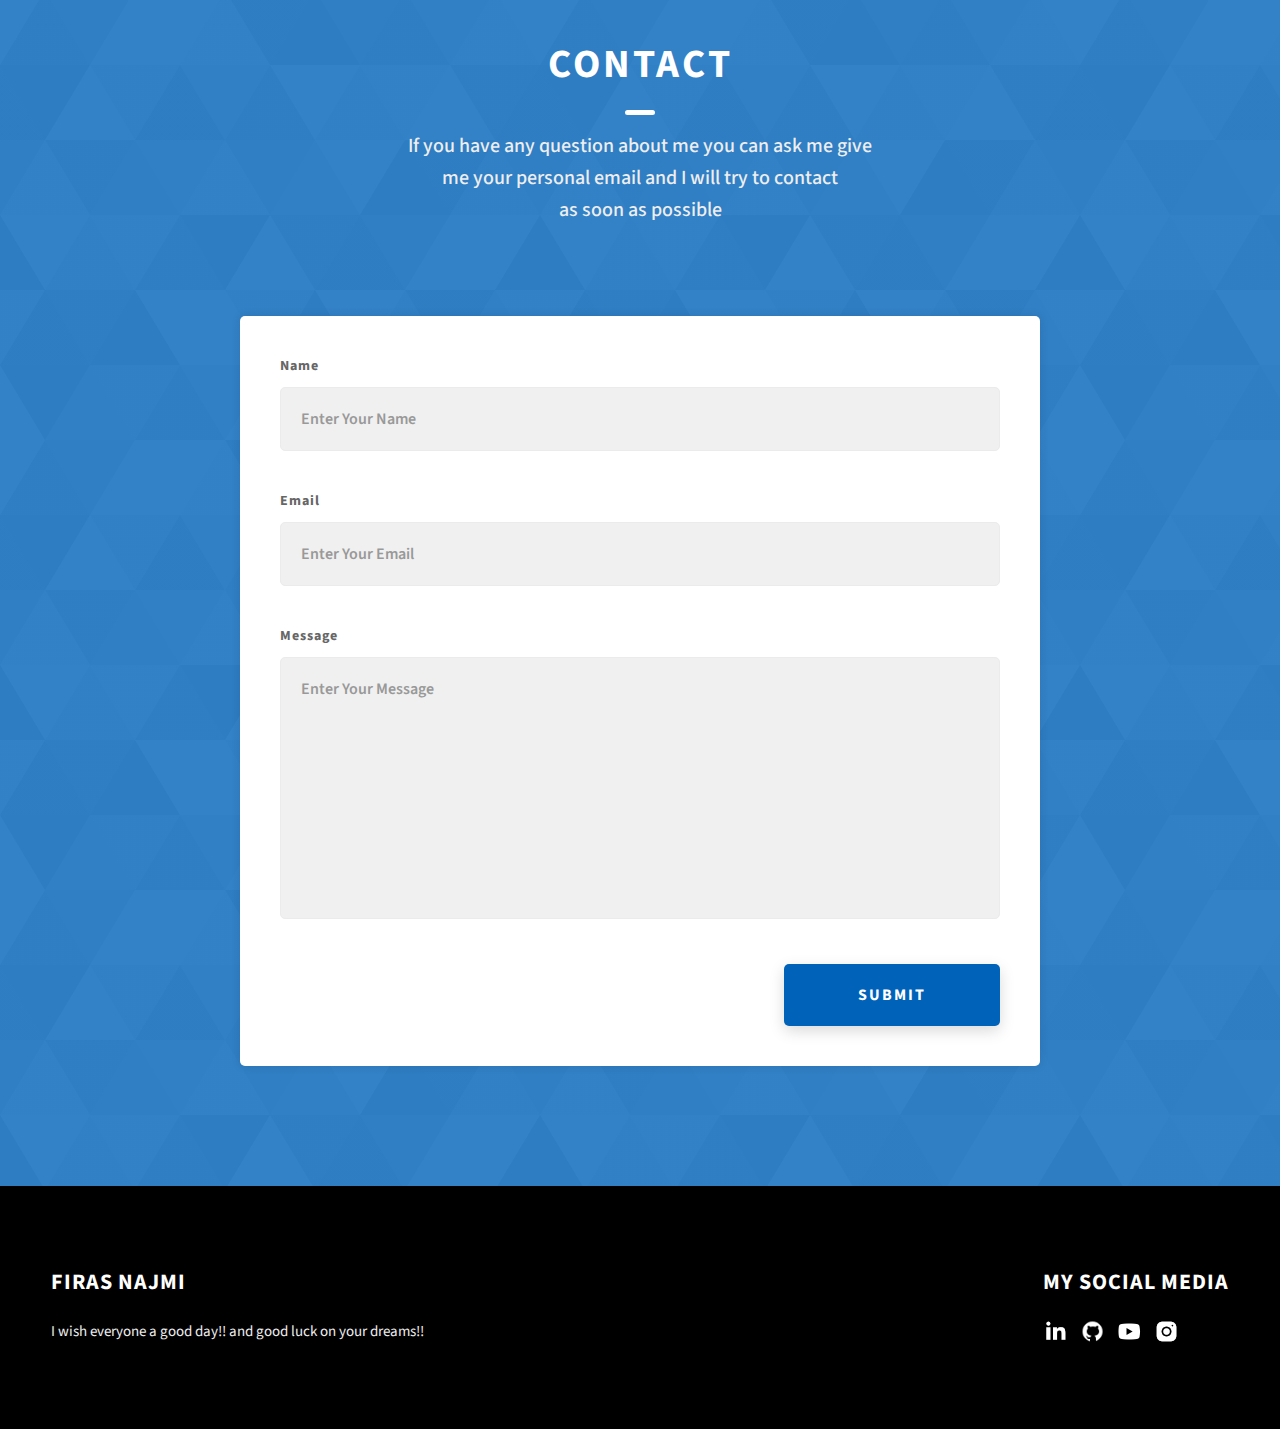
==== commit d8dd1b9b: "again" ====
--- a/index.html
+++ b/index.html
@@ -22,7 +22,11 @@
         <div class="header__logo-container">
           <div class="header__logo-img-cont">
             <img
+<<<<<<< HEAD
               src="./assets/png/Firaspic2.png"
+=======
+              src="./Dopefolio-main/assets/png/Firaspic2.png"
+>>>>>>> 4f0a56b9057ea70255a6d77ce00d8ee00dc19bfb
               alt="Ram Maheshwari Logo Image"
               class="header__logo-img" b
             />
@@ -199,7 +203,11 @@
           <div class="projects__row">
             <div class="projects1__row-img-cont">
               <img
+<<<<<<< HEAD
                 src="./assets/jpeg/project2-mockup-example.jpeg"
+=======
+                src="./Dopefolio-main/assets/jpeg/project2-mockup-example.jpeg"
+>>>>>>> 4f0a56b9057ea70255a6d77ce00d8ee00dc19bfb
                 alt="Software Screenshot"
                 class="projects__row-img"
                 loading="lazy"
@@ -215,7 +223,11 @@
                 You can see more by clicking down here.
               </p>
               <a
+<<<<<<< HEAD
                 href="./templates/index2.html"
+=======
+                href="./Dopefolio-main/templates/index2.html"
+>>>>>>> 4f0a56b9057ea70255a6d77ce00d8ee00dc19bfb
                 class="btn btn--med btn--theme dynamicBgClr"
                 target="_blank"
                 >Click here for more information</a
@@ -225,7 +237,11 @@
           <div class="projects__row">
             <div class="projects__row-img-cont">
               <img
+<<<<<<< HEAD
                 src="./assets/jpeg/project3.jpeg"
+=======
+                src="./Dopefolio-main/assets/jpeg/project3.jpeg"
+>>>>>>> 4f0a56b9057ea70255a6d77ce00d8ee00dc19bfb
                 alt="Software Screenshot"
                 class="projects__row-img"
                 loading="lazy"
@@ -241,7 +257,11 @@
                 I use when playing games sometimes :). You can see more by clicking down here
               </p>
               <a
+<<<<<<< HEAD
                 href="./templates/index4.html"
+=======
+                href="./Dopefolio-main/templates/index4.html"
+>>>>>>> 4f0a56b9057ea70255a6d77ce00d8ee00dc19bfb
                 class="btn btn--med btn--theme dynamicBgClr"
                 target="_blank"
                 >Click here for more information</a>
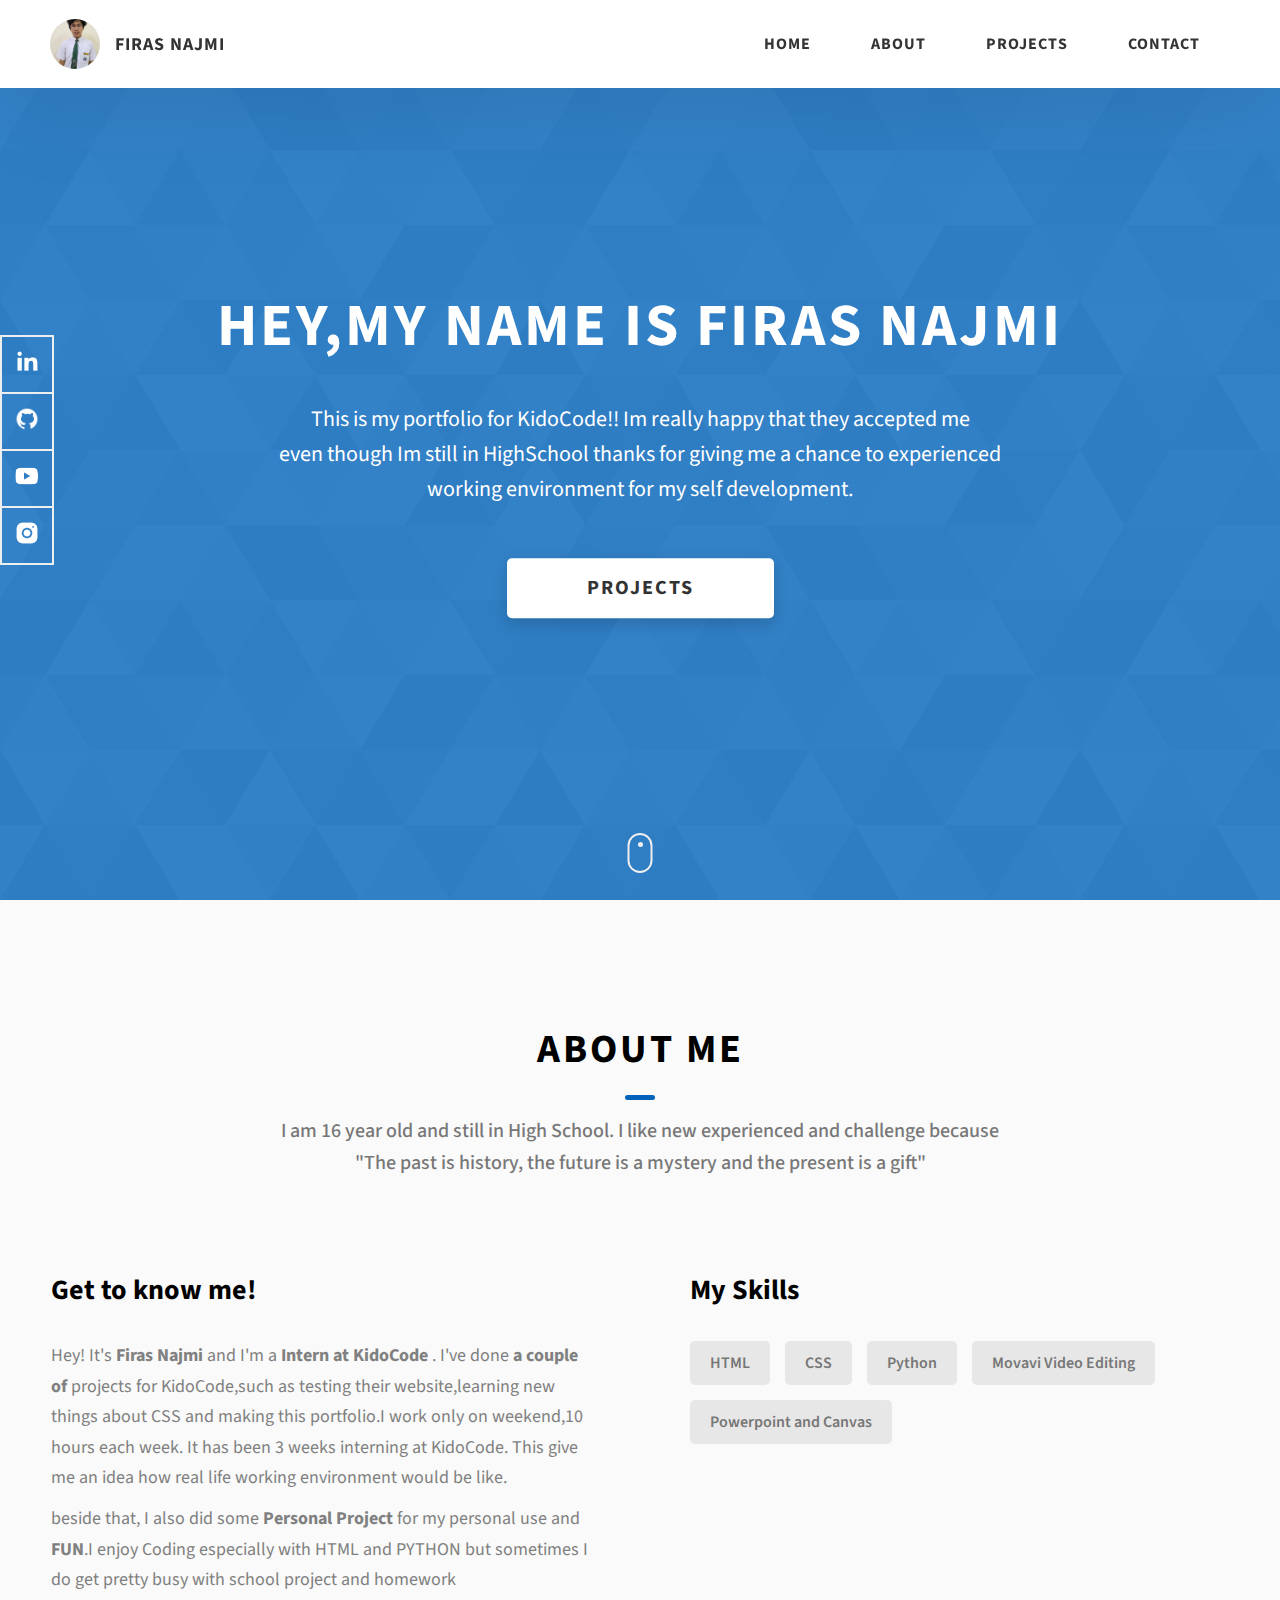
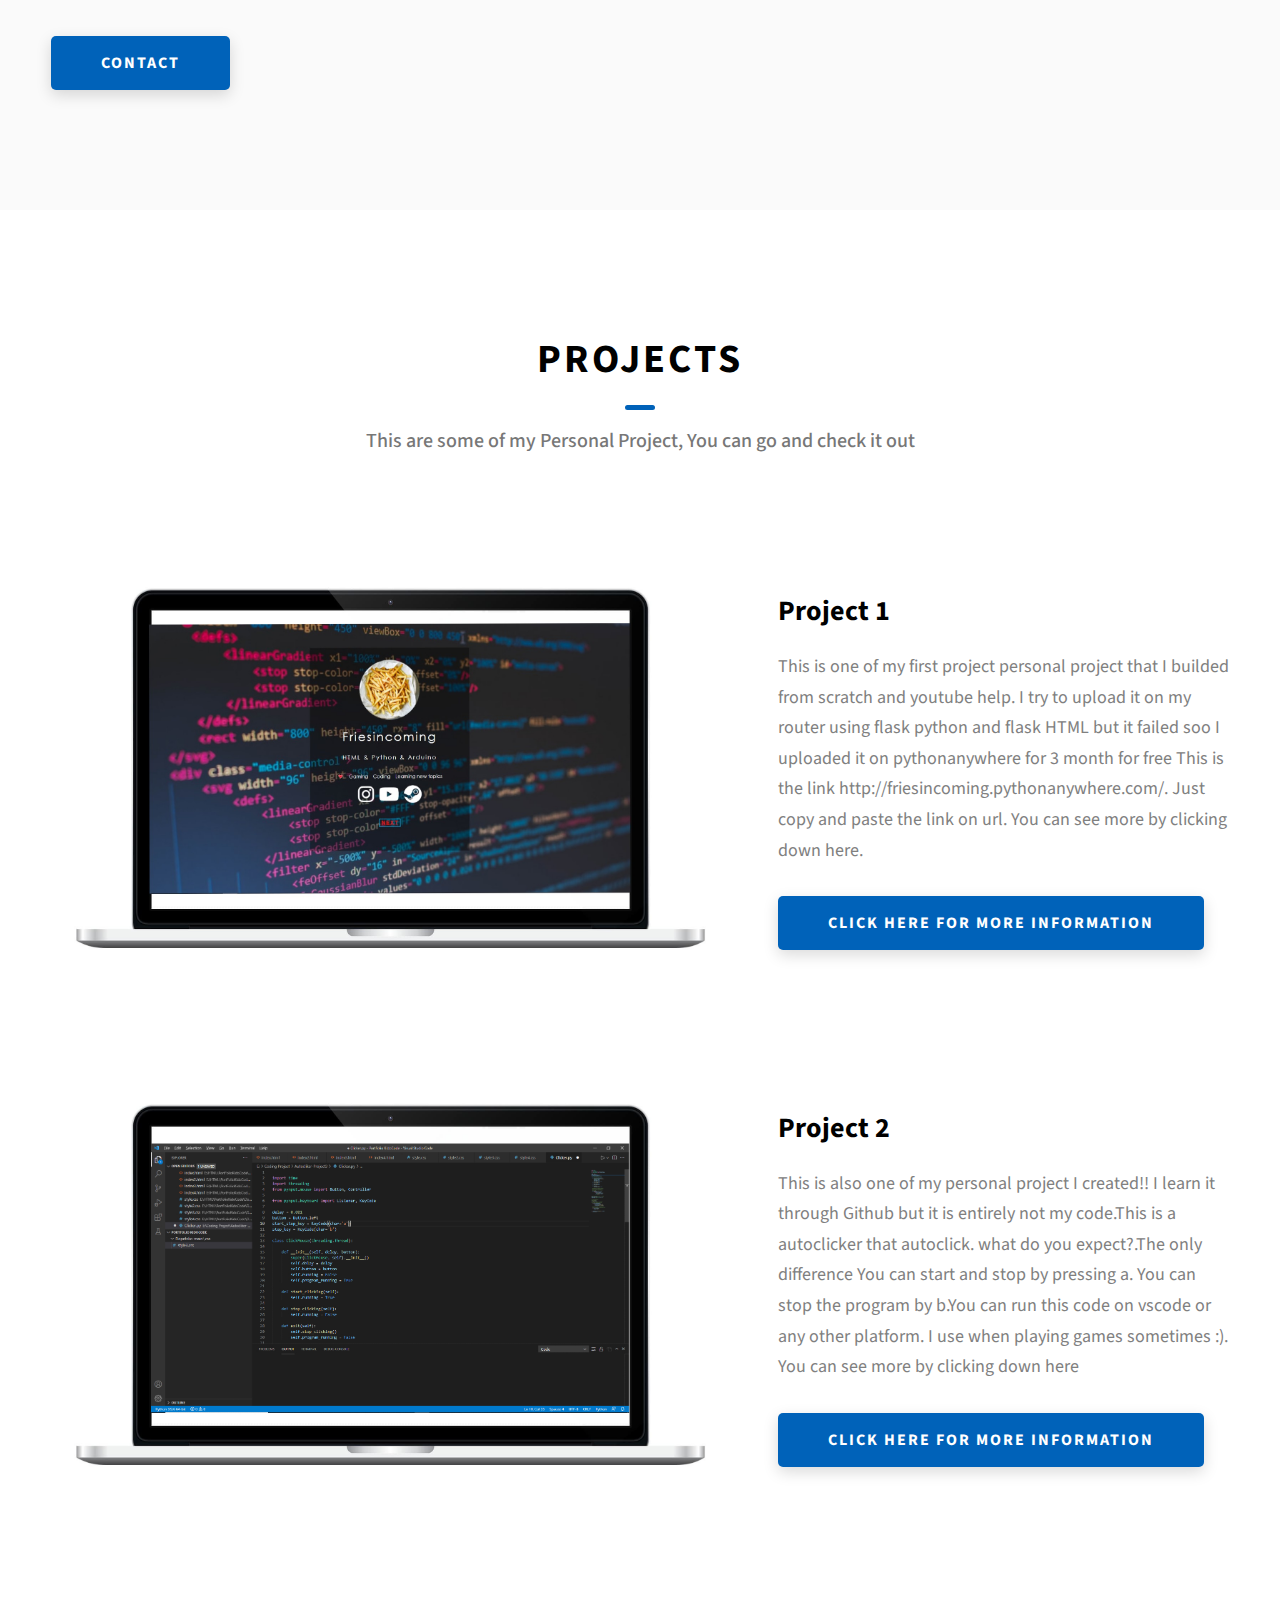
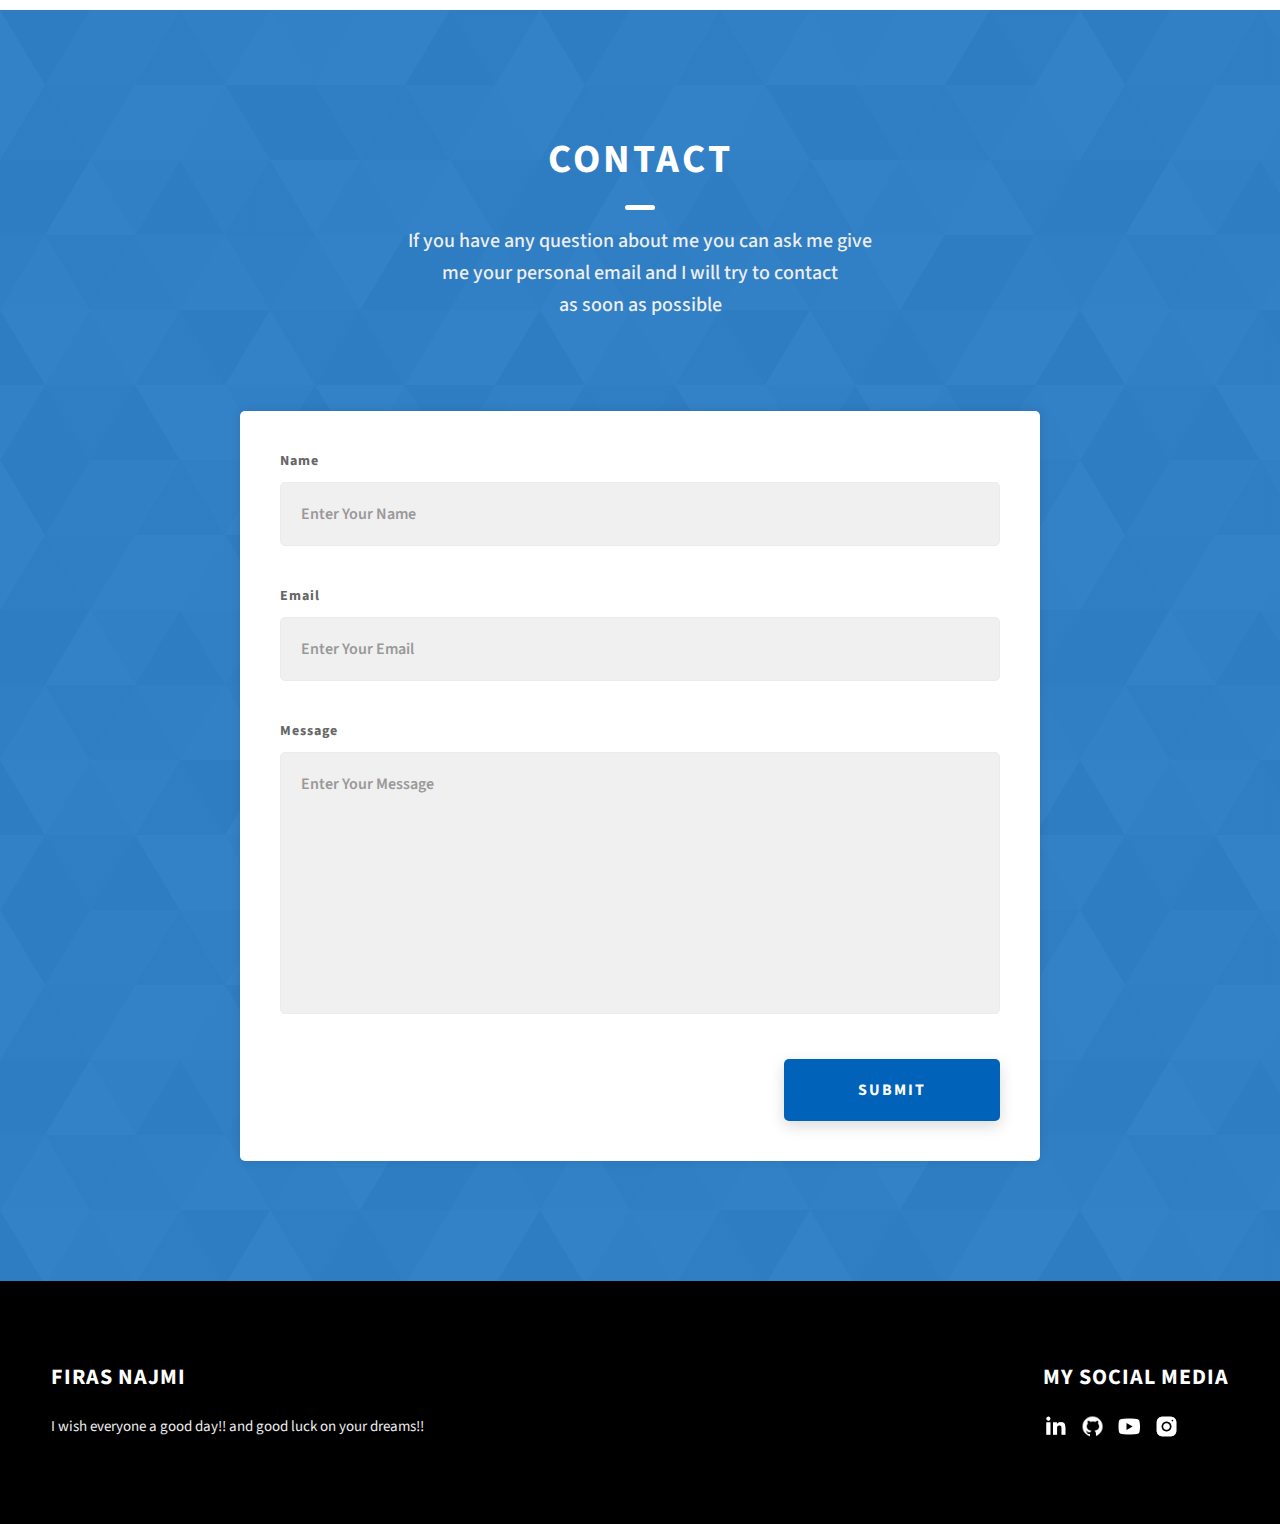
==== commit 0294761f: "another another another one" ====
--- a/index.html
+++ b/index.html
@@ -22,11 +22,7 @@
         <div class="header__logo-container">
           <div class="header__logo-img-cont">
             <img
-<<<<<<< HEAD
               src="./assets/png/Firaspic2.png"
-=======
-              src="./Dopefolio-main/assets/png/Firaspic2.png"
->>>>>>> 4f0a56b9057ea70255a6d77ce00d8ee00dc19bfb
               alt="Ram Maheshwari Logo Image"
               class="header__logo-img" b
             />
@@ -203,11 +199,7 @@
           <div class="projects__row">
             <div class="projects1__row-img-cont">
               <img
-<<<<<<< HEAD
                 src="./assets/jpeg/project2-mockup-example.jpeg"
-=======
-                src="./Dopefolio-main/assets/jpeg/project2-mockup-example.jpeg"
->>>>>>> 4f0a56b9057ea70255a6d77ce00d8ee00dc19bfb
                 alt="Software Screenshot"
                 class="projects__row-img"
                 loading="lazy"
@@ -223,11 +215,7 @@
                 You can see more by clicking down here.
               </p>
               <a
-<<<<<<< HEAD
                 href="./templates/index2.html"
-=======
-                href="./Dopefolio-main/templates/index2.html"
->>>>>>> 4f0a56b9057ea70255a6d77ce00d8ee00dc19bfb
                 class="btn btn--med btn--theme dynamicBgClr"
                 target="_blank"
                 >Click here for more information</a
@@ -237,11 +225,7 @@
           <div class="projects__row">
             <div class="projects__row-img-cont">
               <img
-<<<<<<< HEAD
                 src="./assets/jpeg/project3.jpeg"
-=======
-                src="./Dopefolio-main/assets/jpeg/project3.jpeg"
->>>>>>> 4f0a56b9057ea70255a6d77ce00d8ee00dc19bfb
                 alt="Software Screenshot"
                 class="projects__row-img"
                 loading="lazy"
@@ -257,11 +241,7 @@
                 I use when playing games sometimes :). You can see more by clicking down here
               </p>
               <a
-<<<<<<< HEAD
                 href="./templates/index4.html"
-=======
-                href="./Dopefolio-main/templates/index4.html"
->>>>>>> 4f0a56b9057ea70255a6d77ce00d8ee00dc19bfb
                 class="btn btn--med btn--theme dynamicBgClr"
                 target="_blank"
                 >Click here for more information</a>
